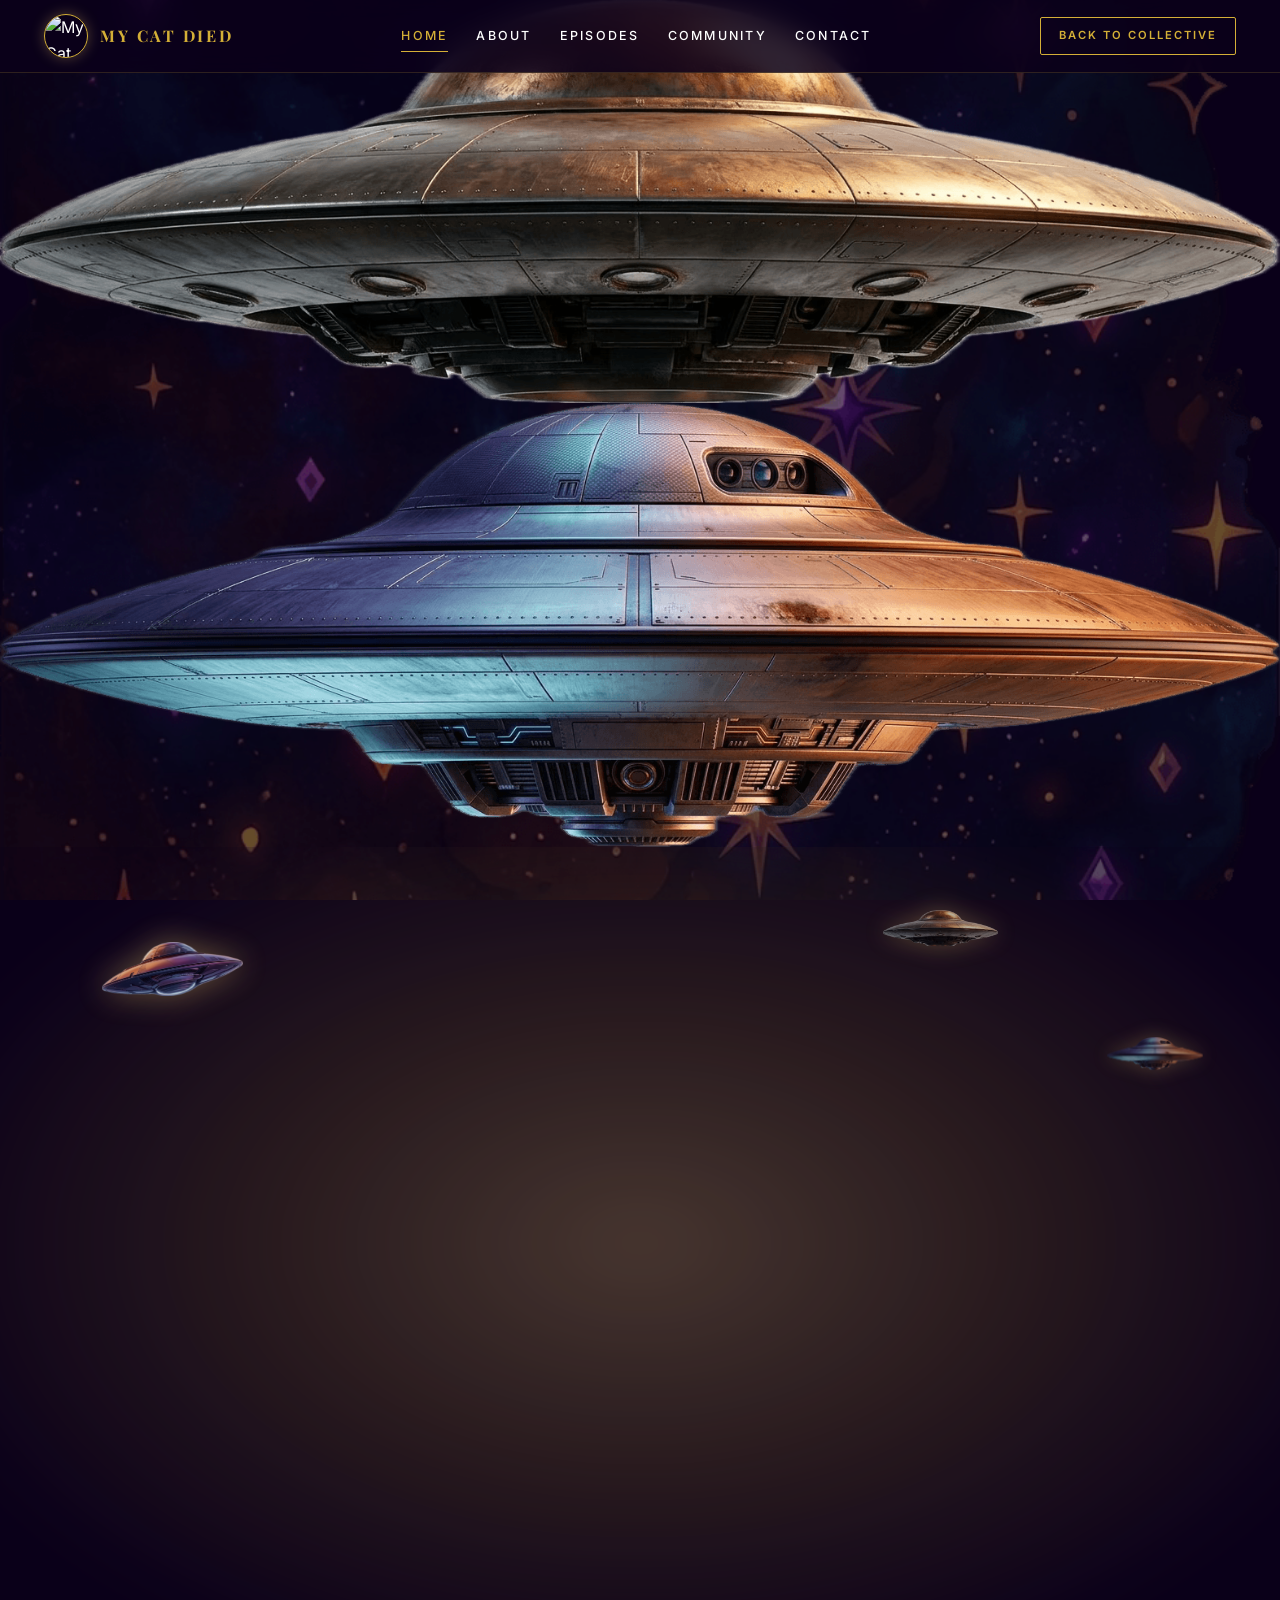
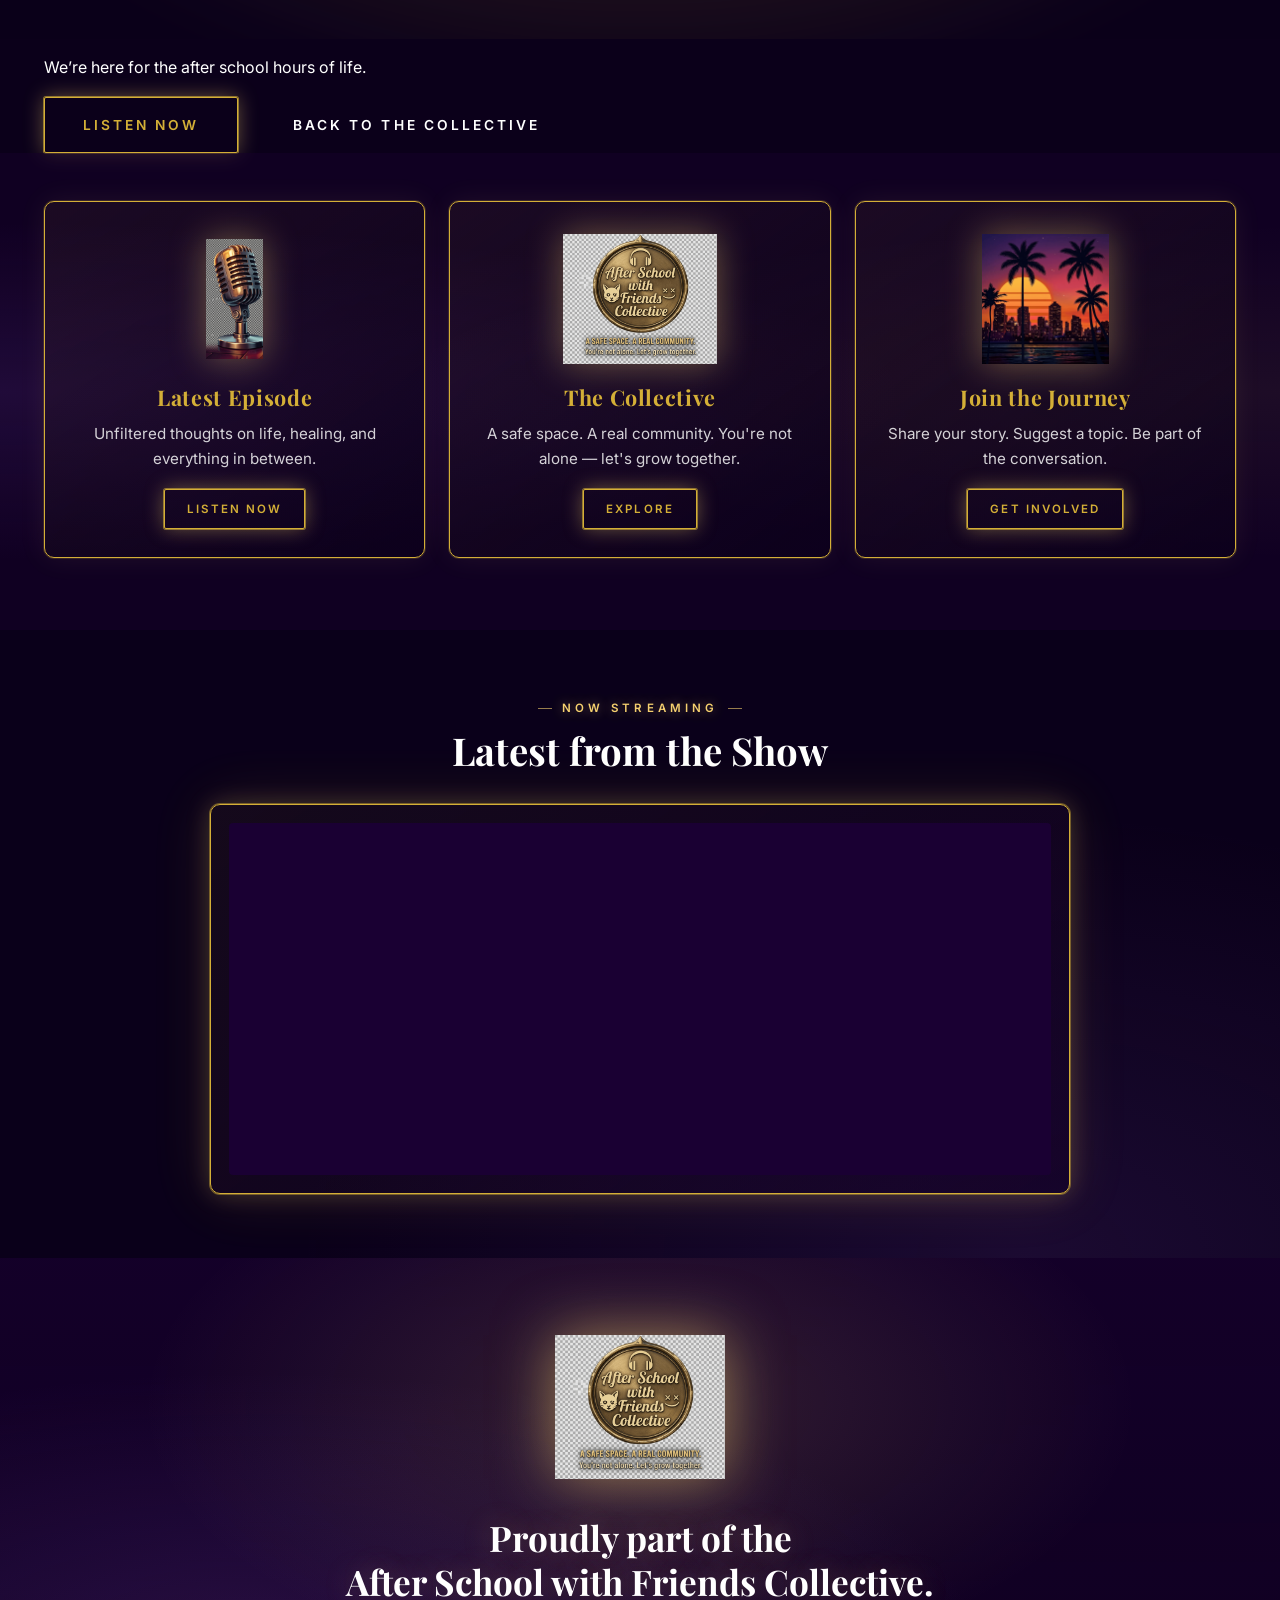
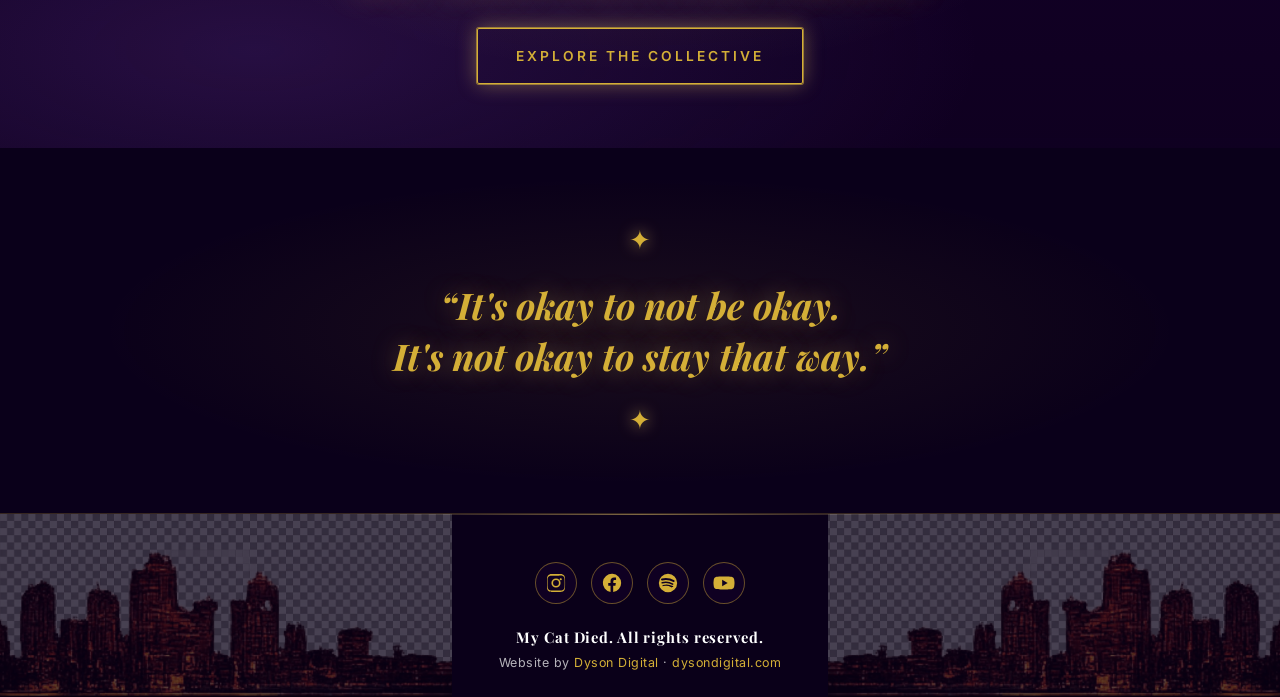
==== index.html @ 2bc675f7 "Rename index.html.txt to index.html" ====
<!DOCTYPE html>
<html lang="en">
<head>
  <meta charset="UTF-8" />
  <meta name="viewport" content="width=device-width, initial-scale=1.0" />
  <meta name="theme-color" content="#0b001a" />

  <title>My Cat Died — A Podcast About Life, Laughter & Mental Health</title>
  <meta name="description" content="My Cat Died is a podcast about life, laughter & mental health. Hosted by Staffman. Proudly part of the After School with Friends Collective." />
  <meta name="author" content="The Staffman / After School with Friends Collective" />
  <meta name="robots" content="index, follow" />

  <meta property="og:type" content="website" />
  <meta property="og:title" content="My Cat Died — A Podcast About Life, Laughter & Mental Health" />
  <meta property="og:description" content="Raw conversations. Real stories. A little humor. A lot of healing." />
  <meta property="og:image" content="images/logo-main.png" />
  <meta property="og:url" content="https://mycatdied.com" />

  <meta name="twitter:card" content="summary_large_image" />
  <meta name="twitter:title" content="My Cat Died — Podcast" />
  <meta name="twitter:description" content="A podcast about life, laughter & mental health." />
  <meta name="twitter:image" content="images/logo-main.png" />

  <link rel="icon" type="image/png" href="images/logo-main.png" />
  <link rel="apple-touch-icon" href="images/logo-main.png" />
  <link rel="shortcut icon" href="images/logo-main.png" />

  <link rel="preconnect" href="https://fonts.googleapis.com" />
  <link rel="preconnect" href="https://fonts.gstatic.com" crossorigin />
  <link href="https://fonts.googleapis.com/css2?family=Playfair+Display:ital,wght@0,400;0,700;0,900;1,400&family=Inter:wght@300;400;500;600;700&display=swap" rel="stylesheet" />

  <link rel="stylesheet" href="style.css?v=13" />

  <script type="application/ld+json">
  {
    "@context": "https://schema.org",
    "@type": "PodcastSeries",
    "name": "My Cat Died",
    "description": "A podcast about life, laughter & mental health. Hosted by Staffman.",
    "url": "https://mycatdied.com",
    "image": "images/logo-main.png",
    "author": { "@type": "Person", "name": "The Staffman" },
    "publisher": {
      "@type": "Organization",
      "name": "After School with Friends Collective",
      "url": "https://afterschoolspecialpodcast.com/collective.html",
      "logo": { "@type": "ImageObject", "url": "images/collective-stamp.png" }
    },
    "inLanguage": "en-US",
    "genre": ["Mental Health", "Comedy", "Talk"]
  }
  </script>

  <!-- Google tag (gtag.js) -->
  <script async src="https://www.googletagmanager.com/gtag/js?id=G-XLEHWOXNBV"></script>
  <script>
    window.dataLayer = window.dataLayer || [];
    function gtag(){dataLayer.push(arguments);}
    gtag('js', new Date());
    gtag('config', 'G-XLEHWOXNBV');
  </script>

  <!-- Microsoft Clarity -->
  <script type="text/javascript">
    (function(c,l,a,r,i,t,y){
      c[a]=c[a]||function(){(c[a].q=c[a].q||[]).push(arguments)};
      t=l.createElement(r);t.async=1;t.src="https://www.clarity.ms/tag/"+i;
      y=l.getElementsByTagName(r)[0];y.parentNode.insertBefore(t,y);
    })(window, document, "clarity", "script", "w18806kn40");
  </script>
</head>
<body class="is-home">

  <!-- Star background system (layered: far + near for depth) -->
  <div class="page-bg page-bg-far" aria-hidden="true"></div>
  <div class="page-bg" aria-hidden="true"></div>
  <div class="page-overlay" aria-hidden="true"></div>

  <!-- Global ambient ships (drift across all pages, low opacity) -->
  <div class="ambient-ships" aria-hidden="true">
    <img class="ambient-ship ambient-ship-a" src="images/hero-spaceship2.png" alt="" loading="lazy" />
    <img class="ambient-ship ambient-ship-b" src="images/hero-spaceship3.png" alt="" loading="lazy" />
  </div>

  <!-- ============== HEADER ============== -->
  <header class="site-header" id="siteHeader">
    <div class="container header-inner">
      <a href="index.html" class="brand" aria-label="My Cat Died home">
        <img src="images/logo-main.png" alt="My Cat Died" width="48" height="48" loading="eager" />
        <span class="brand-text">MY CAT DIED</span>
      </a>

      <nav class="primary-nav" aria-label="Primary">
        <a href="index.html" class="active">Home</a>
        <a href="about.html">About</a>
        <a href="episodes.html">Episodes</a>
        <a href="community.html">Community</a>
        <a href="contact.html">Contact</a>
      </nav>

      <a href="https://afterschoolspecialpodcast.com/collective.html" class="btn-collective" target="_blank" rel="noopener">
        Back to Collective
      </a>

      <button class="nav-toggle" id="navToggle" aria-label="Open menu" aria-expanded="false" aria-controls="mobileMenu">
        <span></span><span></span><span></span>
      </button>
    </div>

    <div class="mobile-menu" id="mobileMenu" aria-hidden="true">
      <a href="index.html">Home</a>
      <a href="about.html">About</a>
      <a href="episodes.html">Episodes</a>
      <a href="community.html">Community</a>
      <a href="contact.html">Contact</a>
      <a href="https://afterschoolspecialpodcast.com/collective.html" class="mobile-collective" target="_blank" rel="noopener">Back to Collective</a>
    </div>
  </header>

  <main>

    <!-- ============== 1. HERO — cinematic scene composition ============== -->
    <section class="hero" id="hero">
      <div class="hero-overlay" aria-hidden="true"></div>
      <div class="hero-aura" aria-hidden="true"></div>

      <div class="hero-ships" aria-hidden="true">
        <img src="images/hero-ship.png" class="ship ship-1" alt="" loading="lazy" />
        <img src="images/hero-spaceship2.png" class="ship ship-2" alt="" loading="lazy" />
        <img src="images/hero-spaceship3.png" class="ship ship-3" alt="" loading="lazy" />
      </div>

      <div class="hero-video-stage">
        <div class="hero-video-glow"></div>
        <video
          class="hero-video hero-video-desktop"
          autoplay
          muted
          loop
          playsinline
          webkit-playsinline
          preload="auto"
          aria-label="My Cat Died — A podcast about life, laughter and mental health">
          <source src="videos/hero-foreground.MP4" type="video/mp4" />
          <source src="videos/hero-foreground.mp4" type="video/mp4" />
          <source src="videos/hero-foreground.MOV" type="video/mp4" />
        </video>
        <video
          class="hero-video hero-video-mobile"
          autoplay
          muted
          loop
          playsinline
          webkit-playsinline
          preload="auto"
          aria-hidden="true">
          <source src="videos/hero-foregroundmobile.mp4" type="video/mp4" />
          <source src="videos/hero-foregroundmobile.MP4" type="video/mp4" />
        </video>
      </div>
    </section>

    <!-- ============== HERO CLOSER — sits BELOW the video ============== -->
    <section class="hero-closer">
      <div class="container">
        <p class="hero-blurb">We&rsquo;re here for the after school hours of life.</p>
        <div class="hero-ctas">
          <a href="episodes.html" class="btn btn-gold btn-large">Listen Now</a>
          <a href="https://afterschoolspecialpodcast.com/collective.html" class="btn btn-outline btn-large" target="_blank" rel="noopener">Back to the Collective</a>
        </div>
      </div>
    </section>

    <!-- ============== 3. THREE-COLUMN GRID ============== -->
    <section class="trio">
      <div class="container">
        <ul class="trio-grid">
          <li class="trio-card reveal">
            <div class="trio-art">
              <img src="images/mic-icon.png" alt="" width="120" height="120" loading="lazy" />
            </div>
            <h3 class="trio-title">Latest Episode</h3>
            <p class="trio-text">Unfiltered thoughts on life, healing, and everything in between.</p>
            <a href="https://youtube.com/playlist?list=PLUnJ58rriL2nVkKyARi2ZxRElRtIhyahf&amp;si=g2WKGGjM8XmA2pbw" class="btn btn-gold btn-small" target="_blank" rel="noopener">Listen Now</a>
          </li>

          <li class="trio-card trio-card-center reveal">
            <div class="trio-art">
              <img src="images/collective-stamp.png" alt="After School with Friends Collective seal" width="160" height="160" loading="lazy" />
            </div>
            <h3 class="trio-title">The Collective</h3>
            <p class="trio-text">A safe space. A real community. You're not alone — let's grow together.</p>
            <a href="https://afterschoolspecialpodcast.com/collective.html" class="btn btn-gold btn-small" target="_blank" rel="noopener">Explore</a>
          </li>

          <li class="trio-card reveal">
            <div class="trio-art">
              <img src="images/hero-palms.png" alt="" width="220" height="180" loading="lazy" />
            </div>
            <h3 class="trio-title">Join the Journey</h3>
            <p class="trio-text">Share your story. Suggest a topic. Be part of the conversation.</p>
            <a href="contact.html" class="btn btn-gold btn-small">Get Involved</a>
          </li>
        </ul>
      </div>
    </section>

    <!-- ============== 4. FEATURED SPOTIFY EMBED ============== -->
    <section class="featured" id="featured">
      <div class="container">
        <div class="section-head reveal">
          <span class="section-kicker">Now Streaming</span>
          <h2 class="section-title">Latest from the Show</h2>
        </div>

        <div class="featured-frame reveal">
          <iframe
            class="spotify-embed"
            title="My Cat Died on Spotify"
            src="https://open.spotify.com/embed/show/7yxQ1P6vtBlSaiVeNswRfO?utm_source=generator&theme=0"
            width="100%"
            height="352"
            frameborder="0"
            loading="lazy"
            allow="autoplay; clipboard-write; encrypted-media; fullscreen; picture-in-picture"></iframe>
        </div>
      </div>
    </section>

    <!-- ============== 5. PROUDLY PART OF ============== -->
    <section class="proudly" id="proudly">
      <div class="container proudly-inner reveal">
        <img class="proudly-stamp" src="images/collective-stamp.png" alt="After School with Friends Collective seal" width="180" height="180" loading="lazy" />
        <h2 class="proudly-title">Proudly part of the<br/>After School with Friends Collective.</h2>
        <a href="https://afterschoolspecialpodcast.com/collective.html" class="btn btn-gold btn-large btn-glow" target="_blank" rel="noopener">Explore the Collective</a>
      </div>
    </section>

    <!-- ============== 6. QUOTE ============== -->
    <section class="quote-section">
      <div class="container reveal">
        <span class="quote-stars" aria-hidden="true">✦</span>
        <blockquote class="big-quote">
          &ldquo;It's okay to not be okay.<br/>
          It's not okay to stay that way.&rdquo;
        </blockquote>
        <span class="quote-stars" aria-hidden="true">✦</span>
      </div>
    </section>
  </main>

  <!-- ============== ENHANCED FOOTER ============== -->
  <footer class="site-footer">
    <div class="footer-cities" aria-hidden="true">
      <img class="footer-city footer-city-left" src="images/hero-city.png" alt="" loading="lazy" />
      <img class="footer-city footer-city-right" src="images/hero-city.png" alt="" loading="lazy" />
    </div>

    <div class="container footer-inner">
      <ul class="footer-socials" aria-label="Follow us">
        <li><a href="https://www.instagram.com/mycatdiedpod/" target="_blank" rel="noopener" aria-label="Instagram">
          <svg viewBox="0 0 24 24" width="22" height="22" aria-hidden="true"><path fill="currentColor" d="M12 2.2c3.2 0 3.6 0 4.8.1 1.2 0 1.8.2 2.3.4.6.2 1 .5 1.4.9.4.4.7.9.9 1.4.2.5.4 1.1.4 2.3.1 1.2.1 1.6.1 4.7s0 3.5-.1 4.7c0 1.2-.2 1.8-.4 2.3-.2.6-.5 1-.9 1.4-.4.4-.9.7-1.4.9-.5.2-1.1.4-2.3.4-1.2.1-1.6.1-4.8.1s-3.6 0-4.8-.1c-1.2 0-1.8-.2-2.3-.4-.6-.2-1-.5-1.4-.9-.4-.4-.7-.9-.9-1.4-.2-.5-.4-1.1-.4-2.3C2.2 15.5 2.2 15.1 2.2 12s0-3.5.1-4.7c0-1.2.2-1.8.4-2.3.2-.6.5-1 .9-1.4.4-.4.9-.7 1.4-.9.5-.2 1.1-.4 2.3-.4C8.5 2.2 8.9 2.2 12 2.2Zm0 1.8c-3.1 0-3.5 0-4.7.1-1.1 0-1.7.2-2.1.3-.5.2-.9.4-1.3.8-.4.4-.6.8-.8 1.3-.1.4-.3 1-.3 2.1C2.8 9.5 2.8 9.9 2.8 12s0 2.5.1 3.7c0 1.1.2 1.7.3 2.1.2.5.4.9.8 1.3.4.4.8.6 1.3.8.4.1 1 .3 2.1.3 1.2.1 1.6.1 4.7.1s3.5 0 4.7-.1c1.1 0 1.7-.2 2.1-.3.5-.2.9-.4 1.3-.8.4-.4.6-.8.8-1.3.1-.4.3-1 .3-2.1.1-1.2.1-1.6.1-3.7s0-2.5-.1-3.7c0-1.1-.2-1.7-.3-2.1-.2-.5-.4-.9-.8-1.3-.4-.4-.8-.6-1.3-.8-.4-.1-1-.3-2.1-.3C15.5 4 15.1 4 12 4Zm0 3a5 5 0 1 1 0 10 5 5 0 0 1 0-10Zm0 1.8a3.2 3.2 0 1 0 0 6.4 3.2 3.2 0 0 0 0-6.4Zm5.2-2.1a1.2 1.2 0 1 1 0 2.4 1.2 1.2 0 0 1 0-2.4Z"/></svg>
        </a></li>
        <li><a href="https://www.facebook.com/" target="_blank" rel="noopener" aria-label="Facebook">
          <svg viewBox="0 0 24 24" width="22" height="22" aria-hidden="true"><path fill="currentColor" d="M22 12a10 10 0 1 0-11.6 9.9v-7H7.9V12h2.5V9.8c0-2.5 1.5-3.9 3.8-3.9 1.1 0 2.2.2 2.2.2v2.5H15c-1.2 0-1.6.7-1.6 1.5V12h2.8l-.5 2.9h-2.4v7A10 10 0 0 0 22 12Z"/></svg>
        </a></li>
        <li><a href="https://open.spotify.com/show/7yxQ1P6vtBlSaiVeNswRfO" target="_blank" rel="noopener" aria-label="Spotify">
          <svg viewBox="0 0 24 24" width="22" height="22" aria-hidden="true"><path fill="currentColor" d="M12 2a10 10 0 1 0 10 10A10 10 0 0 0 12 2Zm4.6 14.4a.7.7 0 0 1-1 .2A12 12 0 0 0 7 15.4a.7.7 0 1 1-.4-1.3 13.4 13.4 0 0 1 10.6 1.3.7.7 0 0 1 .4.9Zm1.2-2.7a.9.9 0 0 1-1.2.3 14.6 14.6 0 0 0-10.5-1.5.9.9 0 1 1-.5-1.7A16.4 16.4 0 0 1 17.6 12.5a.9.9 0 0 1 .2 1.2Zm.1-2.8a17.5 17.5 0 0 0-12-1.7 1.1 1.1 0 1 1-.6-2.1 19.7 19.7 0 0 1 13.5 1.9 1.1 1.1 0 0 1-1 1.9Z"/></svg>
        </a></li>
        <li><a href="https://youtube.com/playlist?list=PLUnJ58rriL2nVkKyARi2ZxRElRtIhyahf&si=g2WKGGjM8XmA2pbw" target="_blank" rel="noopener" aria-label="YouTube">
          <svg viewBox="0 0 24 24" width="22" height="22" aria-hidden="true"><path fill="currentColor" d="M23 7.6a3 3 0 0 0-2.1-2.1C19.1 5 12 5 12 5s-7.1 0-8.9.5A3 3 0 0 0 1 7.6 31 31 0 0 0 .5 12 31 31 0 0 0 1 16.4a3 3 0 0 0 2.1 2.1C4.9 19 12 19 12 19s7.1 0 8.9-.5a3 3 0 0 0 2.1-2.1A31 31 0 0 0 23.5 12 31 31 0 0 0 23 7.6ZM10 15.5v-7l6 3.5Z"/></svg>
        </a></li>
      </ul>

      <p class="footer-copy">My Cat Died. All rights reserved.</p>
      <p class="footer-credit">Website by <a href="https://dysondigital.com/" target="_blank" rel="noopener">Dyson Digital</a> &middot; <a href="https://dysondigital.com/" target="_blank" rel="noopener">dysondigital.com</a></p>
    </div>
  </footer>

  <script src="script.js?v=5" defer></script>
</body>
</html>
---- style.css ----
/* =================================================================
   MY CAT DIED — After School with Friends Collective
   Refined external stylesheet
   Aesthetic: Sci-Fi Pop Art × Art Deco × Neon Glow × Poster Composition
   ================================================================= */

/* ---------- Tokens ---------- */
:root {
  --bg-base:        #0b001a;
  --bg-lifted:      #140028;
  --bg-secondary:   #1a0033;
  --bg-soft:        #f8f4ff;

  --gold:           #d4af37;
  --gold-warm:      #b8932e;
  --glow:           #f5d06f;
  --glow-soft:      rgba(245, 208, 111, 0.35);

  --text-light:     #ffffff;
  --text-dark:      #1a0033;
  --text-muted:     rgba(255, 255, 255, 0.82);
  --text-muted-2:   rgba(255, 255, 255, 0.7);

  --font-display:   'Playfair Display', Georgia, serif;
  --font-body:      'Inter', -apple-system, BlinkMacSystemFont, 'Segoe UI', sans-serif;

  --max-w:          1240px;
  --pad-section:    64px;
  --pad-section-m:  40px;
  --radius-sm:      4px;
  --radius-md:      10px;

  --glow-gold:      0 0 0 1px rgba(212, 175, 55, 0.45),
                    0 0 24px rgba(245, 208, 111, 0.22),
                    0 0 60px rgba(212, 175, 55, 0.14);
  --glow-button:    0 0 0 1px rgba(212, 175, 55, 0.6),
                    0 0 20px rgba(245, 208, 111, 0.4);
  --glow-button-hv: 0 0 0 1px rgba(245, 208, 111, 0.95),
                    0 0 32px rgba(245, 208, 111, 0.65),
                    0 0 60px rgba(245, 208, 111, 0.35);

  --ease:           cubic-bezier(0.4, 0, 0.2, 1);
  --header-h:       72px;
}

/* ---------- Reset ---------- */
*, *::before, *::after { box-sizing: border-box; }
html { scroll-behavior: smooth; -webkit-text-size-adjust: 100%; }
body {
  margin: 0;
  font-family: var(--font-body);
  font-weight: 400;
  line-height: 1.6;
  color: var(--text-light);
  background: var(--bg-base);
  overflow-x: hidden;
  min-height: 100vh;
  -webkit-font-smoothing: antialiased;
  -moz-osx-font-smoothing: grayscale;
  position: relative;
}
img, video, iframe { display: block; max-width: 100%; }
a { color: inherit; text-decoration: none; }
button { font-family: inherit; cursor: pointer; border: none; background: none; }
input, textarea { font-family: inherit; }

.container {
  max-width: var(--max-w);
  margin: 0 auto;
  padding-left: 24px;
  padding-right: 24px;
  width: 100%;
}

.reveal {
  opacity: 0;
  transform: translateY(16px);
  transition: opacity 0.7s var(--ease), transform 0.7s var(--ease);
}
.reveal.is-visible { opacity: 1; transform: translateY(0); }

/* =================================================================
   STAR BACKGROUND SYSTEM (visible — not faint)
   ================================================================= */
.page-bg {
  position: fixed;
  inset: 0;
  background: url("images/about-stars.png") center/cover no-repeat;
  background-attachment: fixed;
  opacity: 0.8;
  z-index: -2;
  pointer-events: none;
  animation: starDrift 90s linear infinite;
  will-change: transform;
}
.page-bg-community {
  background: url("images/community-background.PNG") center/cover no-repeat;
  background-attachment: fixed;
  opacity: 0.85;
  animation: none;
}
.page-overlay {
  position: fixed;
  inset: 0;
  background: rgba(11, 0, 26, 0.6);
  z-index: -1;
  pointer-events: none;
}
@keyframes starDrift {
  from { transform: translateY(0); }
  to   { transform: translateY(-60px); }
}

/* =================================================================
   HEADER
   ================================================================= */
.site-header {
  position: fixed;
  top: 0; left: 0; right: 0;
  z-index: 100;
  padding: 14px 0;
  background: rgba(11, 0, 26, 0.85);
  backdrop-filter: blur(14px);
  -webkit-backdrop-filter: blur(14px);
  border-bottom: 1px solid rgba(212, 175, 55, 0.18);
  transition: padding 0.3s var(--ease), background 0.3s var(--ease);
}
.site-header.scrolled {
  padding: 10px 0;
  background: rgba(11, 0, 26, 0.95);
  border-bottom-color: rgba(212, 175, 55, 0.3);
}
.header-inner {
  display: flex;
  align-items: center;
  justify-content: space-between;
  gap: 20px;
}
.brand {
  display: flex;
  align-items: center;
  gap: 12px;
  flex-shrink: 0;
}
.brand img {
  width: 44px; height: 44px;
  border-radius: 50%;
  border: 1.5px solid var(--gold);
  object-fit: cover;
  box-shadow: 0 0 14px rgba(245, 208, 111, 0.3);
}
.brand-text {
  font-family: var(--font-display);
  font-weight: 700;
  font-size: 1rem;
  letter-spacing: 0.16em;
  color: var(--gold);
}
.primary-nav { display: flex; gap: 28px; flex: 1; justify-content: center; }
.primary-nav a {
  font-size: 0.78rem;
  font-weight: 500;
  letter-spacing: 0.18em;
  text-transform: uppercase;
  color: var(--text-light);
  position: relative;
  padding: 4px 0;
  transition: color 0.25s var(--ease);
}
.primary-nav a::after {
  content: "";
  position: absolute;
  left: 0; bottom: -2px;
  width: 0; height: 1px;
  background: var(--gold);
  transition: width 0.3s var(--ease);
}
.primary-nav a:hover { color: var(--gold); }
.primary-nav a:hover::after,
.primary-nav a.active::after { width: 100%; }
.primary-nav a.active { color: var(--gold); }

.btn-collective {
  display: inline-block;
  padding: 9px 18px;
  font-size: 0.7rem;
  font-weight: 600;
  letter-spacing: 0.18em;
  text-transform: uppercase;
  color: var(--gold);
  border: 1px solid var(--gold);
  border-radius: 2px;
  white-space: nowrap;
  transition: background 0.25s var(--ease), color 0.25s var(--ease),
              box-shadow 0.25s var(--ease), transform 0.25s var(--ease);
  flex-shrink: 0;
}
.btn-collective:hover {
  background: var(--gold);
  color: var(--text-dark);
  box-shadow: 0 0 22px rgba(245, 208, 111, 0.5);
  transform: translateY(-1px);
}

.nav-toggle {
  display: none;
  width: 42px; height: 42px;
  padding: 9px;
  border: 1px solid rgba(212, 175, 55, 0.4);
  border-radius: var(--radius-sm);
  flex-direction: column;
  justify-content: space-between;
}
.nav-toggle span {
  display: block;
  height: 2px;
  background: var(--gold);
  transition: transform 0.3s var(--ease), opacity 0.3s var(--ease);
}
.nav-toggle.open span:nth-child(1) { transform: translateY(8px) rotate(45deg); }
.nav-toggle.open span:nth-child(2) { opacity: 0; }
.nav-toggle.open span:nth-child(3) { transform: translateY(-8px) rotate(-45deg); }

.mobile-menu {
  display: none;
  flex-direction: column;
  background: var(--bg-secondary);
  border-top: 1px solid rgba(212, 175, 55, 0.22);
  max-height: 0;
  overflow: hidden;
  transition: max-height 0.4s var(--ease);
}
.mobile-menu.open { max-height: 500px; }
.mobile-menu a {
  padding: 16px 24px;
  border-bottom: 1px solid rgba(212, 175, 55, 0.08);
  font-size: 0.86rem;
  letter-spacing: 0.18em;
  text-transform: uppercase;
  color: var(--text-light);
  transition: color 0.2s var(--ease), background 0.2s var(--ease);
}
.mobile-menu a:last-child { border-bottom: none; }
.mobile-menu a:hover { color: var(--gold); background: rgba(212, 175, 55, 0.05); }
.mobile-collective { color: var(--gold) !important; }

/* =================================================================
   BUTTONS
   ================================================================= */
.btn {
  display: inline-block;
  padding: 13px 28px;
  font-size: 0.8rem;
  font-weight: 600;
  letter-spacing: 0.22em;
  text-transform: uppercase;
  border-radius: 2px;
  border: 1.5px solid transparent;
  white-space: nowrap;
  transition: transform 0.25s var(--ease), box-shadow 0.3s var(--ease),
              background 0.25s var(--ease), color 0.25s var(--ease),
              border-color 0.25s var(--ease);
}
.btn-large { padding: 16px 38px; font-size: 0.86rem; }
.btn-small { padding: 10px 22px; font-size: 0.72rem; letter-spacing: 0.18em; }
.btn-gold {
  background: transparent;
  color: var(--gold);
  border-color: var(--gold);
  box-shadow: var(--glow-button);
}
.btn-gold:hover {
  background: var(--gold);
  color: var(--text-dark);
  border-color: var(--glow);
  transform: translateY(-2px) scale(1.02);
  box-shadow: var(--glow-button-hv);
}
.btn-glow { box-shadow: var(--glow-button); }

/* =================================================================
   HERO — bright video, light overlay, text-shadow for legibility
   ================================================================= */
.hero {
  position: relative;
  padding-top: calc(var(--header-h) + 24px);
  padding-bottom: 48px;
  overflow: hidden;
  min-height: clamp(620px, 88vh, 900px);
  display: flex;
  align-items: center;
}

/* Light overlay only (per spec) */
.hero-overlay {
  position: absolute;
  inset: 0;
  background: rgba(11, 0, 26, 0.2);
  z-index: 1;
  pointer-events: none;
}

/* Floating ships */
.hero-ships {
  position: absolute;
  inset: 0;
  z-index: 2;
  pointer-events: none;
  overflow: hidden;
}
.ship {
  position: absolute;
  display: block;
  pointer-events: none;
  will-change: transform;
}
.ship-1 {
  top: 12%;
  left: 8%;
  width: 11%;
  max-width: 160px;
  min-width: 70px;
  opacity: 0.85;
  filter: drop-shadow(0 0 16px rgba(245, 208, 111, 0.45));
  animation: ship-drift-1 14s ease-in-out infinite;
}
@keyframes ship-drift-1 {
  0%, 100% { transform: translate(0, 0); }
  25%      { transform: translate(10px, -8px); }
  50%      { transform: translate(0, -14px); }
  75%      { transform: translate(-8px, -6px); }
}
.ship-2 {
  top: 8%;
  right: 22%;
  width: 9%;
  max-width: 130px;
  min-width: 60px;
  opacity: 0.7;
  filter: drop-shadow(0 0 12px rgba(245, 208, 111, 0.4));
  animation: ship-drift-2 18s ease-in-out infinite;
}
@keyframes ship-drift-2 {
  0%, 100% { transform: translate(0, 0) rotate(-2deg); }
  33%      { transform: translate(-12px, 6px) rotate(-1deg); }
  66%      { transform: translate(8px, -8px) rotate(-3deg); }
}
.ship-3 {
  top: 24%;
  right: 6%;
  width: 7.5%;
  max-width: 110px;
  min-width: 50px;
  opacity: 0.6;
  filter: drop-shadow(0 0 10px rgba(245, 208, 111, 0.4));
  animation: ship-drift-3 22s ease-in-out infinite;
}
@keyframes ship-drift-3 {
  0%, 100% { transform: translate(0, 0); }
  50%      { transform: translate(-16px, -10px); }
}

/* Hero grid — text left, video right */
.hero-grid {
  position: relative;
  z-index: 3;
  display: grid;
  grid-template-columns: 1fr 1.05fr;
  gap: 40px;
  align-items: center;
}

.hero-text {
  animation: fadeUp 1.1s var(--ease) both;
}
@keyframes fadeUp {
  from { opacity: 0; transform: translateY(20px); }
  to   { opacity: 1; transform: translateY(0); }
}
/* Spec: text-shadow for legibility instead of darkening the video */
.hero-text {
  text-shadow: 0 4px 20px rgba(0, 0, 0, 0.8);
}

.hero-logo {
  width: 220px;
  height: auto;
  margin-bottom: 18px;
  filter: drop-shadow(0 0 20px rgba(245, 208, 111, 0.45));
}
.hero-title {
  font-family: var(--font-display);
  font-weight: 900;
  font-size: clamp(2.6rem, 6.5vw, 5rem);
  letter-spacing: 0.02em;
  line-height: 0.95;
  margin: 0 0 12px;
  color: var(--gold);
  text-shadow: 0 0 40px rgba(245, 208, 111, 0.5),
               0 4px 18px rgba(0, 0, 0, 0.7);
}
.hero-tagline {
  font-family: var(--font-display);
  font-style: italic;
  font-weight: 400;
  font-size: clamp(1.1rem, 2.4vw, 1.5rem);
  color: var(--glow);
  margin: 0 0 28px;
  text-shadow: 0 4px 16px rgba(0, 0, 0, 0.7);
}
.hero-ctas {
  display: flex;
  align-items: center;
  flex-wrap: wrap;
  gap: 16px;
}
.platform-icons {
  display: flex;
  gap: 10px;
  list-style: none;
  margin: 0;
  padding: 0;
}
.platform-icons a {
  display: inline-flex;
  align-items: center;
  justify-content: center;
  width: 42px;
  height: 42px;
  border-radius: 50%;
  background: rgba(11, 0, 26, 0.55);
  border: 1px solid rgba(212, 175, 55, 0.55);
  color: var(--gold);
  transition: transform 0.25s var(--ease), color 0.25s var(--ease),
              border-color 0.25s var(--ease), box-shadow 0.25s var(--ease);
}
.platform-icons a:hover {
  color: var(--glow);
  border-color: var(--glow);
  transform: translateY(-2px);
  box-shadow: 0 0 18px rgba(245, 208, 111, 0.55);
}

/* =================================================================
   HERO VIDEO — bright, contained, responsive (per spec)
   ================================================================= */
.hero-video-wrapper {
  width: 100%;
  max-width: 1100px;
  margin: 0 auto;
  display: flex;
  justify-content: center;
  align-items: center;
  position: relative;
}
.hero-video-glow {
  position: absolute;
  inset: -10%;
  background: radial-gradient(ellipse at center,
    rgba(245, 208, 111, 0.32) 0%,
    rgba(212, 175, 55, 0.18) 35%,
    transparent 70%);
  filter: blur(20px);
  animation: glow-pulse 5s ease-in-out infinite;
  pointer-events: none;
  z-index: -1;
}
@keyframes glow-pulse {
  0%, 100% { opacity: 0.7; }
  50%      { opacity: 1; }
}
.hero-video {
  width: 100%;
  max-width: 900px;
  display: block;
  margin: 0 auto;
  /* Per spec: brighten, don't darken */
  filter: brightness(1.2) contrast(1.1) saturate(1.1);
  border-radius: var(--radius-md);
}

/* =================================================================
   2. PODCAST STRIP
   ================================================================= */
.description {
  padding: 56px 0 40px;
  background:
    radial-gradient(ellipse at 50% 0%, rgba(212, 175, 55, 0.1), transparent 50%),
    rgba(20, 0, 40, 0.6);
  text-align: center;
  position: relative;
  z-index: 1;
}
.description-title {
  font-family: var(--font-display);
  font-weight: 700;
  font-size: clamp(1.4rem, 3.4vw, 2.1rem);
  margin: 0 0 12px;
  color: var(--gold);
  letter-spacing: 0.04em;
  text-transform: uppercase;
}
.description-sub {
  margin: 0 auto;
  font-size: 1.05rem;
  color: var(--text-muted);
  max-width: 720px;
  line-height: 1.65;
  font-style: italic;
}

/* =================================================================
   3. THREE-COLUMN GRID
   ================================================================= */
.trio {
  padding: 48px 0 72px;
  position: relative;
  z-index: 1;
  background:
    radial-gradient(ellipse at 0% 50%, rgba(107, 58, 160, 0.18), transparent 50%),
    radial-gradient(ellipse at 100% 50%, rgba(245, 208, 111, 0.06), transparent 50%),
    rgba(20, 0, 40, 0.6);
}
.trio-grid {
  list-style: none;
  margin: 0;
  padding: 0;
  display: grid;
  grid-template-columns: repeat(3, 1fr);
  gap: 24px;
}
.trio-card {
  display: flex;
  flex-direction: column;
  align-items: center;
  text-align: center;
  padding: 32px 24px 28px;
  background: linear-gradient(145deg, rgba(212, 175, 55, 0.06), rgba(11, 0, 26, 0.7));
  border: 1px solid var(--gold);
  border-radius: var(--radius-md);
  box-shadow: 0 0 0 1px rgba(212, 175, 55, 0.18),
              0 0 28px rgba(245, 208, 111, 0.08);
  transition: transform 0.3s var(--ease),
              border-color 0.3s var(--ease),
              box-shadow 0.3s var(--ease);
}
.trio-card:hover {
  transform: translateY(-4px);
  border-color: var(--glow);
  box-shadow: 0 0 0 1px rgba(245, 208, 111, 0.5),
              0 0 36px rgba(245, 208, 111, 0.3),
              0 0 80px rgba(212, 175, 55, 0.18);
}
.trio-art {
  height: 130px;
  display: flex;
  align-items: center;
  justify-content: center;
  margin-bottom: 16px;
}
.trio-art img {
  max-height: 130px;
  width: auto;
  object-fit: contain;
  filter: drop-shadow(0 0 18px rgba(245, 208, 111, 0.4));
}
.trio-card-center .trio-art img {
  animation: stamp-float 5s ease-in-out infinite;
}
.trio-title {
  font-family: var(--font-display);
  font-weight: 700;
  font-size: 1.35rem;
  margin: 0 0 8px;
  color: var(--gold);
  letter-spacing: 0.03em;
}
.trio-text {
  margin: 0 0 18px;
  font-size: 0.95rem;
  color: var(--text-muted);
  line-height: 1.6;
  flex: 1;
}

/* =================================================================
   FEATURED EPISODE
   ================================================================= */
.featured {
  padding: var(--pad-section) 0;
  background:
    radial-gradient(ellipse at 80% 100%, rgba(107, 58, 160, 0.18), transparent 50%),
    rgba(11, 0, 26, 0.5);
  position: relative;
  z-index: 1;
}
.section-head { text-align: center; margin-bottom: 32px; }
.section-kicker {
  display: inline-block;
  font-size: 0.72rem;
  font-weight: 600;
  letter-spacing: 0.35em;
  text-transform: uppercase;
  color: var(--glow);
  margin-bottom: 10px;
  position: relative;
  padding: 0 24px;
  text-shadow: 0 0 12px rgba(245, 208, 111, 0.45);
}
.section-kicker::before,
.section-kicker::after {
  content: "";
  position: absolute;
  top: 50%;
  width: 14px; height: 1px;
  background: var(--glow);
  opacity: 0.6;
}
.section-kicker::before { left: 0; }
.section-kicker::after  { right: 0; }
.section-title {
  font-family: var(--font-display);
  font-weight: 700;
  font-size: clamp(1.7rem, 3.8vw, 2.4rem);
  line-height: 1.15;
  margin: 0 0 12px;
  color: var(--text-light);
}
.section-sub {
  font-size: 1rem;
  color: var(--text-muted);
  max-width: 620px;
  margin: 0 auto;
  line-height: 1.65;
}

.featured-frame {
  max-width: 860px;
  margin: 0 auto;
  padding: 18px;
  background: linear-gradient(145deg, rgba(212, 175, 55, 0.05), rgba(20, 0, 40, 0.6));
  border: 1px solid var(--gold);
  border-radius: var(--radius-md);
  box-shadow: var(--glow-gold);
  transition: box-shadow 0.3s var(--ease), transform 0.3s var(--ease);
}
.featured-frame:hover {
  transform: translateY(-2px);
  box-shadow: 0 0 0 1px rgba(245, 208, 111, 0.6),
              0 0 32px rgba(245, 208, 111, 0.32),
              0 0 80px rgba(212, 175, 55, 0.18);
}
.featured-frame-spacer { margin-top: 48px; }
.spotify-embed {
  width: 100%;
  border: 0;
  border-radius: var(--radius-sm);
  background: var(--bg-secondary);
  display: block;
}

/* =================================================================
   PROUDLY PART OF
   ================================================================= */
.proudly {
  padding: var(--pad-section) 0;
  background:
    radial-gradient(ellipse at 50% 30%, rgba(245, 208, 111, 0.14), transparent 55%),
    radial-gradient(ellipse at 20% 80%, rgba(107, 58, 160, 0.25), transparent 50%),
    linear-gradient(180deg, rgba(26, 0, 51, 0.6), rgba(20, 0, 40, 0.5));
  position: relative;
  overflow: hidden;
  text-align: center;
  z-index: 1;
}
.proudly-compact { padding: 56px 0; }
.proudly-inner {
  position: relative;
  z-index: 1;
  max-width: 720px;
}
.proudly-stamp {
  width: 170px; height: 170px;
  margin: 0 auto 24px;
  object-fit: contain;
  filter: drop-shadow(0 0 30px rgba(245, 208, 111, 0.55));
  animation: stamp-float 5s ease-in-out infinite;
}
.proudly-compact .proudly-stamp { width: 140px; height: 140px; margin-bottom: 20px; }
@keyframes stamp-float {
  0%, 100% { transform: translateY(0); }
  50%      { transform: translateY(-6px); }
}
.proudly-title {
  font-family: var(--font-display);
  font-weight: 700;
  font-size: clamp(1.5rem, 3.6vw, 2.2rem);
  margin: 0 0 24px;
  color: var(--text-light);
  text-shadow: 0 0 30px rgba(245, 208, 111, 0.3);
  line-height: 1.25;
}

/* =================================================================
   QUOTE
   ================================================================= */
.quote-section {
  padding: 72px 0;
  background:
    radial-gradient(ellipse at 50% 50%, rgba(212, 175, 55, 0.08), transparent 60%),
    rgba(11, 0, 26, 0.5);
  text-align: center;
  position: relative;
  z-index: 1;
}
.quote-section .container {
  display: flex;
  flex-direction: column;
  align-items: center;
  gap: 18px;
}
.big-quote {
  font-family: var(--font-display);
  font-style: italic;
  font-weight: 700;
  font-size: clamp(1.4rem, 3.4vw, 2.3rem);
  line-height: 1.4;
  margin: 0;
  color: var(--gold);
  max-width: 880px;
  text-shadow: 0 0 24px rgba(245, 208, 111, 0.35);
}
.quote-stars {
  font-size: 1.6rem;
  color: var(--gold);
  text-shadow: 0 0 16px rgba(245, 208, 111, 0.7);
}

/* =================================================================
   ENHANCED FOOTER — cities flanking, socials, stars background
   ================================================================= */
.site-footer {
  position: relative;
  padding: 48px 0 24px;
  background: rgba(11, 0, 26, 0.7);
  border-top: 1px solid rgba(212, 175, 55, 0.22);
  text-align: center;
  overflow: hidden;
  z-index: 1;
}
.site-footer::before {
  content: "";
  position: absolute;
  top: 0; left: 50%;
  transform: translateX(-50%);
  width: 60%;
  max-width: 600px;
  height: 1px;
  background: linear-gradient(90deg, transparent, var(--glow), transparent);
  opacity: 0.5;
}

.footer-cities {
  position: absolute;
  inset: 0;
  pointer-events: none;
  overflow: hidden;
  opacity: 0.35;
}
.footer-city {
  position: absolute;
  bottom: 0;
  width: 50%;
  max-width: 580px;
  height: auto;
}
.footer-city-left  { left: -10%; }
.footer-city-right {
  right: -10%;
  transform: scaleX(-1);
}

.footer-inner {
  position: relative;
  z-index: 2;
}

.footer-socials {
  list-style: none;
  margin: 0 auto 22px;
  padding: 0;
  display: flex;
  justify-content: center;
  gap: 14px;
}
.footer-socials a {
  display: inline-flex;
  align-items: center;
  justify-content: center;
  width: 42px;
  height: 42px;
  border-radius: 50%;
  background: rgba(20, 0, 40, 0.6);
  border: 1px solid rgba(212, 175, 55, 0.45);
  color: var(--gold);
  transition: transform 0.25s var(--ease), color 0.25s var(--ease),
              border-color 0.25s var(--ease), box-shadow 0.25s var(--ease);
}
.footer-socials a:hover {
  color: var(--glow);
  border-color: var(--glow);
  transform: translateY(-3px);
  box-shadow: 0 0 20px rgba(245, 208, 111, 0.5);
}

.footer-copy {
  margin: 0 0 4px;
  font-size: 0.92rem;
  letter-spacing: 0.04em;
  color: var(--text-light);
  font-family: var(--font-display);
  font-weight: 700;
  letter-spacing: 0.06em;
}
.footer-credit {
  margin: 0;
  font-size: 0.78rem;
  letter-spacing: 0.04em;
  color: var(--text-muted-2);
}
.footer-credit a {
  color: var(--gold);
  transition: color 0.25s var(--ease), text-shadow 0.25s var(--ease);
}
.footer-credit a:hover {
  color: var(--glow);
  text-shadow: 0 0 12px rgba(245, 208, 111, 0.6);
}

/* =================================================================
   PAGE HERO (about / episodes / community / contact)
   ================================================================= */
.page-hero {
  padding-top: calc(var(--header-h) + 56px);
  padding-bottom: 36px;
  text-align: center;
  background: rgba(11, 0, 26, 0.5);
  border-bottom: 1px solid rgba(212, 175, 55, 0.12);
  position: relative;
  z-index: 1;
}
.page-title {
  font-family: var(--font-display);
  font-weight: 900;
  font-size: clamp(2.2rem, 5.2vw, 3.4rem);
  line-height: 1.05;
  margin: 8px 0 12px;
  color: var(--gold);
  text-shadow: 0 0 30px rgba(245, 208, 111, 0.35);
}
.page-sub {
  font-size: 1.05rem;
  color: var(--text-muted);
  max-width: 640px;
  margin: 0 auto;
  line-height: 1.65;
}
.page-hero-mic-inner {
  display: flex;
  align-items: center;
  justify-content: center;
  gap: 28px;
  text-align: left;
  flex-wrap: wrap;
}
.page-hero-mic-inner > div { text-align: left; }
.page-hero-icon {
  filter: drop-shadow(0 0 24px rgba(245, 208, 111, 0.55));
  animation: stamp-float 5s ease-in-out infinite;
}

/* =================================================================
   ABOUT PAGE
   ================================================================= */
.about-section {
  padding: var(--pad-section) 0;
  background: rgba(20, 0, 40, 0.55);
  position: relative;
  z-index: 1;
}
.about-grid {
  display: grid;
  grid-template-columns: 1fr 1fr;
  gap: 40px;
  align-items: center;
}
.about-image-frame {
  position: relative;
  border: 1px solid var(--gold);
  border-radius: var(--radius-md);
  padding: 12px;
  background: linear-gradient(145deg, rgba(212, 175, 55, 0.06), rgba(20, 0, 40, 0.6));
  box-shadow: var(--glow-gold);
}
.about-image-frame img {
  width: 100%;
  height: auto;
  border-radius: var(--radius-sm);
  display: block;
}
.about-text p {
  font-size: 1.05rem;
  color: var(--text-muted);
  line-height: 1.7;
  margin: 0 0 14px;
}
.about-quote {
  margin: 22px 0;
  padding: 18px 22px;
  border-left: 2px solid var(--gold);
  background: rgba(212, 175, 55, 0.05);
  border-radius: 0 var(--radius-sm) var(--radius-sm) 0;
  font-family: var(--font-display);
  font-style: italic;
  font-size: 1.1rem;
  color: var(--text-light);
  line-height: 1.55;
}
.about-quote .quote-mark {
  font-family: var(--font-display);
  font-size: 3rem;
  line-height: 0;
  color: var(--gold);
  opacity: 0.55;
  vertical-align: -0.4em;
  margin-right: 4px;
}
.about-quote-cite {
  margin-top: 10px;
  font-size: 0.85rem;
  font-style: normal;
  letter-spacing: 0.15em;
  color: var(--gold);
  text-transform: uppercase;
}

/* =================================================================
   EPISODES PAGE
   ================================================================= */
.episodes {
  padding: var(--pad-section) 0;
  background: rgba(20, 0, 40, 0.55);
  position: relative;
  z-index: 1;
}
.episode-list {
  list-style: none;
  margin: 0 auto;
  padding: 0;
  max-width: 860px;
  display: flex;
  flex-direction: column;
  gap: 14px;
}
.episode-card {
  display: flex;
  align-items: center;
  gap: 18px;
  padding: 16px 20px;
  background: linear-gradient(145deg, rgba(212, 175, 55, 0.05), rgba(11, 0, 26, 0.7));
  border: 1px solid rgba(212, 175, 55, 0.32);
  border-radius: var(--radius-md);
  transition: transform 0.25s var(--ease),
              border-color 0.25s var(--ease),
              box-shadow 0.25s var(--ease);
}
.episode-card:hover {
  transform: translateY(-2px);
  border-color: var(--gold);
  box-shadow: 0 0 24px rgba(245, 208, 111, 0.25);
}
.episode-icon {
  flex-shrink: 0;
  filter: drop-shadow(0 0 14px rgba(245, 208, 111, 0.4));
}
.episode-meta { flex: 1; min-width: 0; }
.episode-title {
  font-family: var(--font-display);
  font-weight: 700;
  font-size: 1.18rem;
  margin: 0 0 4px;
  color: var(--gold);
  line-height: 1.25;
}
.episode-desc {
  margin: 0 0 6px;
  font-size: 0.92rem;
  color: var(--text-muted);
  line-height: 1.5;
}
.episode-stamp {
  margin: 0;
  font-size: 0.72rem;
  letter-spacing: 0.18em;
  text-transform: uppercase;
  color: var(--glow);
}
.episode-play {
  flex-shrink: 0;
  display: inline-flex;
  align-items: center;
  justify-content: center;
  width: 46px; height: 46px;
  border-radius: 50%;
  border: 1.5px solid var(--gold);
  color: var(--gold);
  background: rgba(11, 0, 26, 0.5);
  transition: background 0.25s var(--ease), color 0.25s var(--ease),
              transform 0.25s var(--ease), box-shadow 0.25s var(--ease);
}
.episode-play:hover {
  background: var(--gold);
  color: var(--text-dark);
  transform: scale(1.08);
  box-shadow: 0 0 22px rgba(245, 208, 111, 0.6);
}
.episodes-more {
  text-align: center;
  margin: 36px 0 0;
}

/* =================================================================
   COMMUNITY PAGE
   ================================================================= */
.community-grid-section {
  padding: var(--pad-section) 0;
  background: rgba(20, 0, 40, 0.55);
  position: relative;
  z-index: 1;
}
.community-grid {
  list-style: none;
  margin: 0 auto 56px;
  padding: 0;
  display: grid;
  grid-template-columns: repeat(2, 1fr);
  gap: 20px;
  max-width: 920px;
}
.community-card {
  padding: 26px 24px;
  background: linear-gradient(145deg, rgba(212, 175, 55, 0.04), rgba(11, 0, 26, 0.72));
  border: 1px solid rgba(212, 175, 55, 0.28);
  border-radius: var(--radius-md);
  transition: transform 0.25s var(--ease),
              border-color 0.25s var(--ease),
              box-shadow 0.25s var(--ease);
}
.community-card:hover {
  transform: translateY(-3px);
  border-color: var(--gold);
  box-shadow: 0 0 26px rgba(245, 208, 111, 0.22);
}
.community-icon {
  display: inline-flex;
  align-items: center;
  justify-content: center;
  width: 50px; height: 50px;
  border-radius: 50%;
  background: rgba(212, 175, 55, 0.12);
  border: 1px solid var(--gold);
  color: var(--gold);
  margin-bottom: 14px;
  box-shadow: 0 0 18px rgba(245, 208, 111, 0.25);
}
.community-card h3 {
  font-family: var(--font-display);
  font-weight: 700;
  font-size: 1.2rem;
  margin: 0 0 6px;
  color: var(--gold);
}
.community-card p {
  margin: 0;
  font-size: 0.94rem;
  color: var(--text-muted);
  line-height: 1.6;
}
.community-collective {
  text-align: center;
  max-width: 720px;
  margin: 0 auto;
  padding: 40px 24px;
  background:
    radial-gradient(ellipse at 50% 30%, rgba(245, 208, 111, 0.12), transparent 60%),
    rgba(20, 0, 40, 0.7);
  border: 1px solid rgba(212, 175, 55, 0.35);
  border-radius: var(--radius-md);
  box-shadow: var(--glow-gold);
}
.community-stamp {
  margin: 0 auto 18px;
  filter: drop-shadow(0 0 30px rgba(245, 208, 111, 0.55));
  animation: stamp-float 5s ease-in-out infinite;
}
.community-collective h2 { line-height: 1.25; }
.community-collective p {
  color: var(--text-muted);
  font-size: 1rem;
  line-height: 1.65;
  margin: 0 auto 24px;
  max-width: 540px;
}

/* =================================================================
   CONTACT PAGE
   ================================================================= */
.contact-section {
  padding: var(--pad-section) 0;
  background: rgba(20, 0, 40, 0.55);
  position: relative;
  z-index: 1;
}
.contact-grid {
  display: grid;
  grid-template-columns: 1fr 1fr;
  gap: 32px;
  align-items: center;
}
.contact-image-frame {
  position: relative;
  border: 1px solid var(--gold);
  border-radius: var(--radius-md);
  padding: 12px;
  background: linear-gradient(145deg, rgba(212, 175, 55, 0.06), rgba(20, 0, 40, 0.6));
  box-shadow: var(--glow-gold);
}
.contact-image-frame img {
  width: 100%;
  height: auto;
  border-radius: var(--radius-sm);
}
.contact-form {
  display: flex;
  flex-direction: column;
  gap: 14px;
  padding: 28px;
  background: linear-gradient(145deg, rgba(212, 175, 55, 0.04), rgba(11, 0, 26, 0.7));
  border: 1px solid rgba(212, 175, 55, 0.32);
  border-radius: var(--radius-md);
  box-shadow: 0 0 30px rgba(245, 208, 111, 0.1);
}
.field { display: flex; flex-direction: column; gap: 6px; }
.field label {
  font-size: 0.7rem;
  font-weight: 600;
  letter-spacing: 0.25em;
  text-transform: uppercase;
  color: var(--gold);
}
.field input,
.field textarea {
  background: rgba(11, 0, 26, 0.35);
  border: 1px solid rgba(212, 175, 55, 0.3);
  border-radius: var(--radius-sm);
  padding: 13px 14px;
  color: var(--text-light);
  font-size: 0.95rem;
  resize: vertical;
  transition: border-color 0.25s var(--ease),
              background 0.25s var(--ease),
              box-shadow 0.25s var(--ease);
}
.field input::placeholder,
.field textarea::placeholder { color: rgba(255, 255, 255, 0.4); }
.field input:focus,
.field textarea:focus {
  outline: none;
  border-color: var(--glow);
  background: rgba(11, 0, 26, 0.6);
  box-shadow: 0 0 0 3px rgba(245, 208, 111, 0.18),
              0 0 20px rgba(245, 208, 111, 0.12);
}
.form-actions {
  flex-direction: row;
  align-items: center;
  gap: 16px;
  flex-wrap: wrap;
  margin-top: 4px;
}
.form-note {
  font-size: 0.85rem;
  color: var(--glow);
  font-style: italic;
}
.form-note.error { color: #ff8a8a; }

/* =================================================================
   RESPONSIVE — 5 tiers
   >1060 | 769–1060 | ≤1024 | ≤768 | ≤480
   ================================================================= */

/* HERO VIDEO device-specific max-heights (per spec) */
@media (min-width: 1060px) {
  .hero-video { max-height: 80vh; }
}
@media (max-width: 1024px) {
  .hero-video { max-height: 65vh; }
}
@media (max-width: 768px) {
  .hero-video { max-height: 55vh; }
}
@media (max-width: 480px) {
  .hero-video { max-height: 50vh; }
}

/* Small desktop / large tablet */
@media (max-width: 1060px) {
  .container { padding-left: 20px; padding-right: 20px; }
  .primary-nav { gap: 22px; }
  .primary-nav a { font-size: 0.74rem; letter-spacing: 0.16em; }
  .btn-collective { padding: 8px 14px; font-size: 0.66rem; }
  .brand-text { font-size: 0.92rem; }

  .hero-grid { gap: 32px; }
  .hero-logo { width: 200px; }

  .trio-grid { gap: 18px; }
  .trio-card { padding: 26px 18px 24px; }

  .about-grid, .contact-grid { gap: 32px; }
}

/* iPad / tablet ≤1024 */
@media (max-width: 1024px) {
  .hero {
    padding-top: calc(var(--header-h) + 32px);
    padding-bottom: 40px;
    min-height: clamp(640px, 95vh, 980px);
  }
  .hero-grid {
    grid-template-columns: 1fr;
    gap: 32px;
    text-align: center;
  }
  .hero-text { max-width: 600px; margin: 0 auto; }
  .hero-logo { margin-left: auto; margin-right: auto; }
  .hero-ctas { justify-content: center; }
  .hero-video-wrapper { order: 2; }

  .featured, .description, .proudly, .quote-section,
  .about-section, .episodes, .community-grid-section,
  .contact-section, .trio { padding: 56px 0; }
  .description { padding: 48px 0 36px; }
}

/* iPad mini / large phone ≤768 */
@media (max-width: 768px) {
  :root { --pad-section: var(--pad-section-m); --header-h: 64px; }
  .container { padding-left: 18px; padding-right: 18px; }

  /* Header → hamburger */
  .primary-nav { display: none; }
  .btn-collective { display: none; }
  .nav-toggle { display: flex; }
  .mobile-menu { display: flex; }
  .brand img { width: 38px; height: 38px; }
  .brand-text { font-size: 0.86rem; letter-spacing: 0.14em; }

  /* Hero */
  .hero {
    padding-top: calc(var(--header-h) + 24px);
    padding-bottom: 32px;
    min-height: auto;
  }
  .hero-logo { width: 160px; margin-bottom: 14px; }
  .hero-tagline { margin-bottom: 22px; }
  .ship-2 { display: none; }
  .ship-3 { display: none; }
  .ship-1 { width: 18%; min-width: 70px; top: 6%; left: 4%; }

  .btn { padding: 12px 24px; font-size: 0.76rem; }
  .btn-large { padding: 14px 30px; font-size: 0.8rem; }
  .btn-small { padding: 9px 18px; font-size: 0.7rem; }

  /* Trio → 2 then 1 col */
  .trio-grid { grid-template-columns: 1fr 1fr; gap: 14px; }
  .trio-card { padding: 22px 16px 20px; }
  .trio-art { height: 100px; }
  .trio-art img { max-height: 100px; }

  /* About / contact stack */
  .about-grid, .contact-grid {
    grid-template-columns: 1fr;
    gap: 28px;
  }
  .about-image-frame, .contact-image-frame {
    max-width: 460px;
    margin: 0 auto;
  }

  /* Episodes */
  .episode-card { padding: 14px 16px; gap: 14px; }
  .episode-icon { width: 48px; height: 48px; }
  .episode-title { font-size: 1.02rem; }

  /* Community */
  .community-grid { grid-template-columns: 1fr; gap: 14px; }
  .community-collective { padding: 32px 22px; }

  /* Featured */
  .featured-frame { padding: 12px; }
  .spotify-embed { height: 320px; }

  /* Proudly */
  .proudly-stamp { width: 130px; height: 130px; margin-bottom: 18px; }

  /* Form */
  .contact-form { padding: 22px 18px; }
  .form-actions { flex-direction: column; align-items: stretch; }
  .form-actions .btn { width: 100%; text-align: center; }

  /* Page hero mic */
  .page-hero-mic-inner {
    flex-direction: column;
    gap: 16px;
    text-align: center;
  }
  .page-hero-mic-inner > div { text-align: center; }
  .page-hero-icon { width: 88px; height: 88px; }

  /* Footer */
  .site-footer { padding: 36px 0 20px; }
  .footer-cities { opacity: 0.22; }
}

/* Small phone ≤480 */
@media (max-width: 480px) {
  .container { padding-left: 14px; padding-right: 14px; }
  .site-header { padding: 10px 0; }

  .hero-logo { width: 140px; }
  .hero-ctas { width: 100%; flex-direction: column; align-items: stretch; gap: 12px; }
  .hero-ctas .btn { width: 100%; text-align: center; }
  .platform-icons { justify-content: center; gap: 10px; }
  .platform-icons a { width: 38px; height: 38px; }

  .description-title { font-size: 1.25rem; }
  .description-sub { font-size: 0.95rem; }

  .trio-grid { grid-template-columns: 1fr; gap: 14px; }
  .trio-card { padding: 24px 18px 22px; }

  .featured-frame { padding: 8px; }
  .spotify-embed { height: 300px; }

  .proudly-stamp { width: 110px; height: 110px; }

  .big-quote { font-size: 1.15rem; line-height: 1.45; }

  .episode-card { flex-wrap: wrap; }
  .episode-meta { flex: 1 1 calc(100% - 78px); }
  .episode-play { margin-left: auto; }

  .community-card { padding: 22px 18px; }
  .community-collective { padding: 28px 16px; }
  .community-stamp { width: 120px; height: 120px; }

  .footer-socials a { width: 38px; height: 38px; }
  .footer-copy { font-size: 0.85rem; }
  .footer-credit { font-size: 0.72rem; }
}

/* Reduced motion */
@media (prefers-reduced-motion: reduce) {
  *, *::before, *::after {
    animation-duration: 0.01ms !important;
    animation-iteration-count: 1 !important;
    transition-duration: 0.01ms !important;
    scroll-behavior: auto !important;
  }
  .reveal { opacity: 1; transform: none; }
}
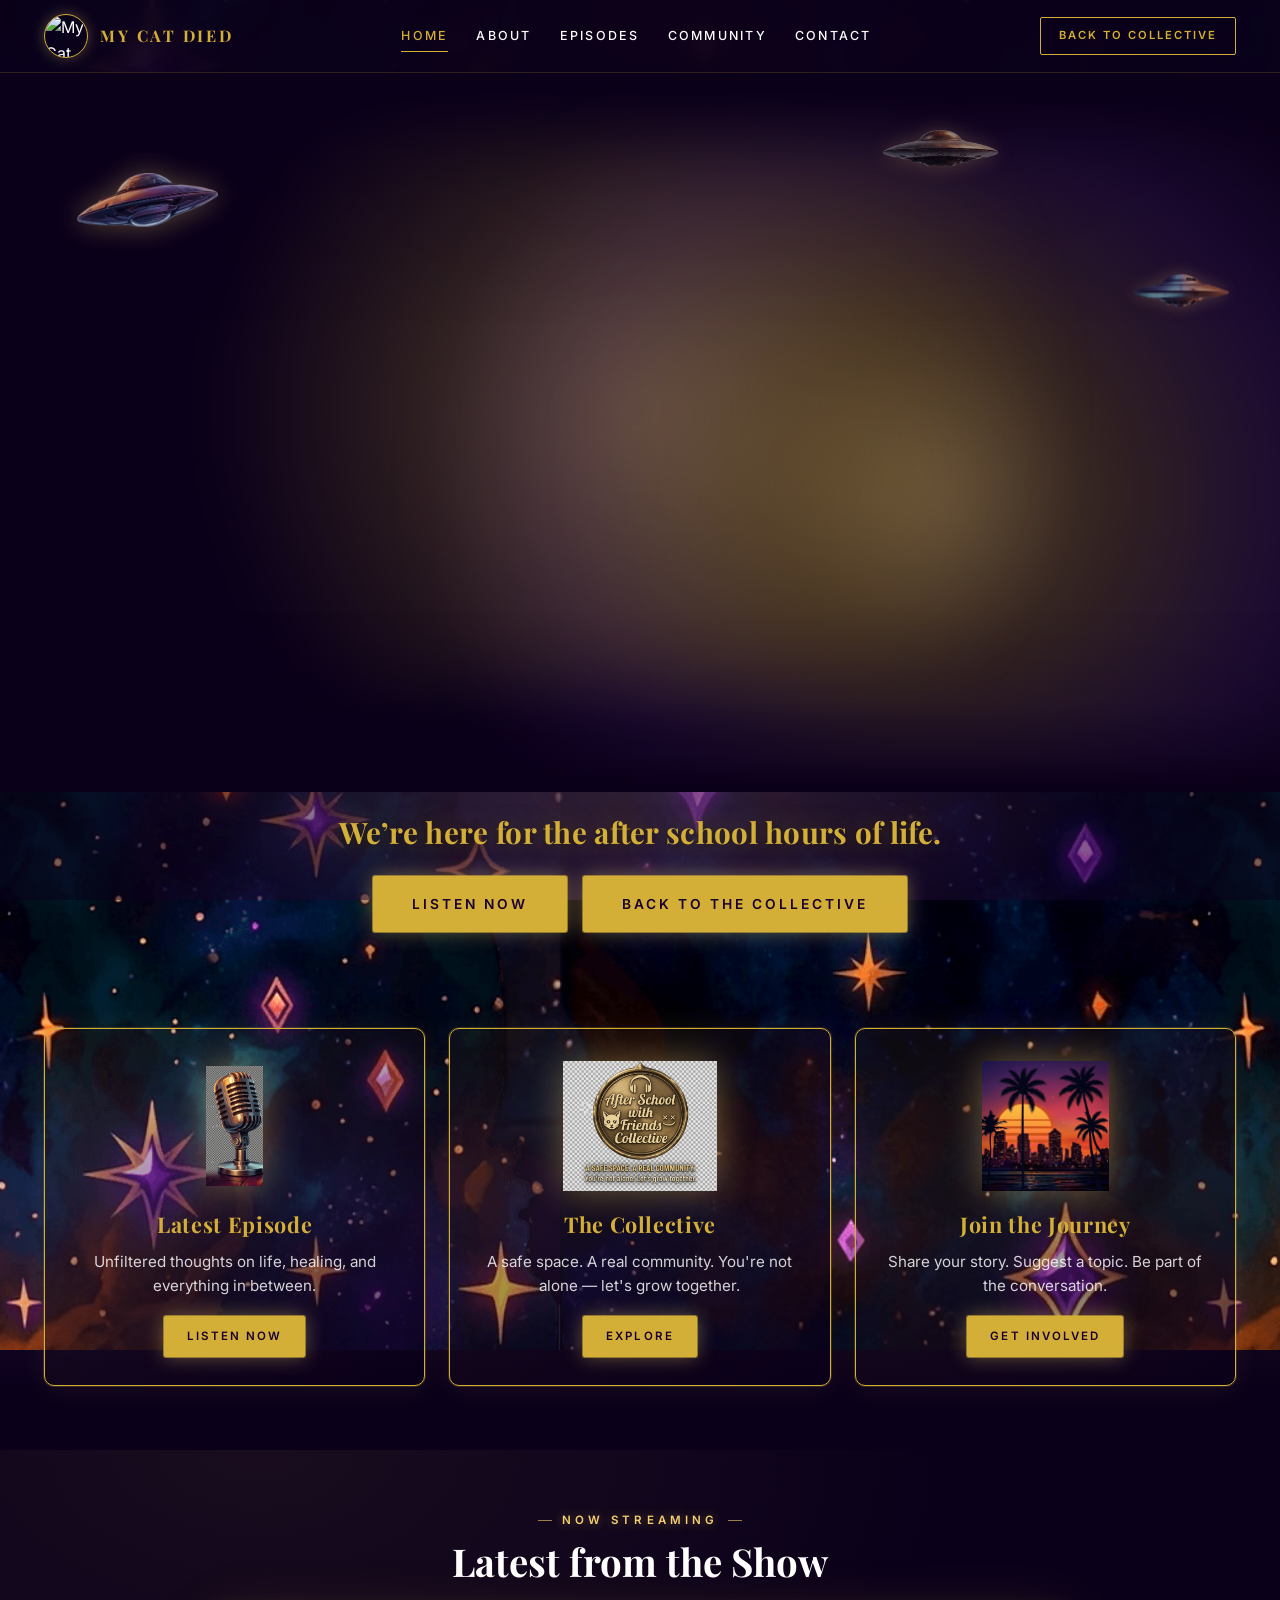
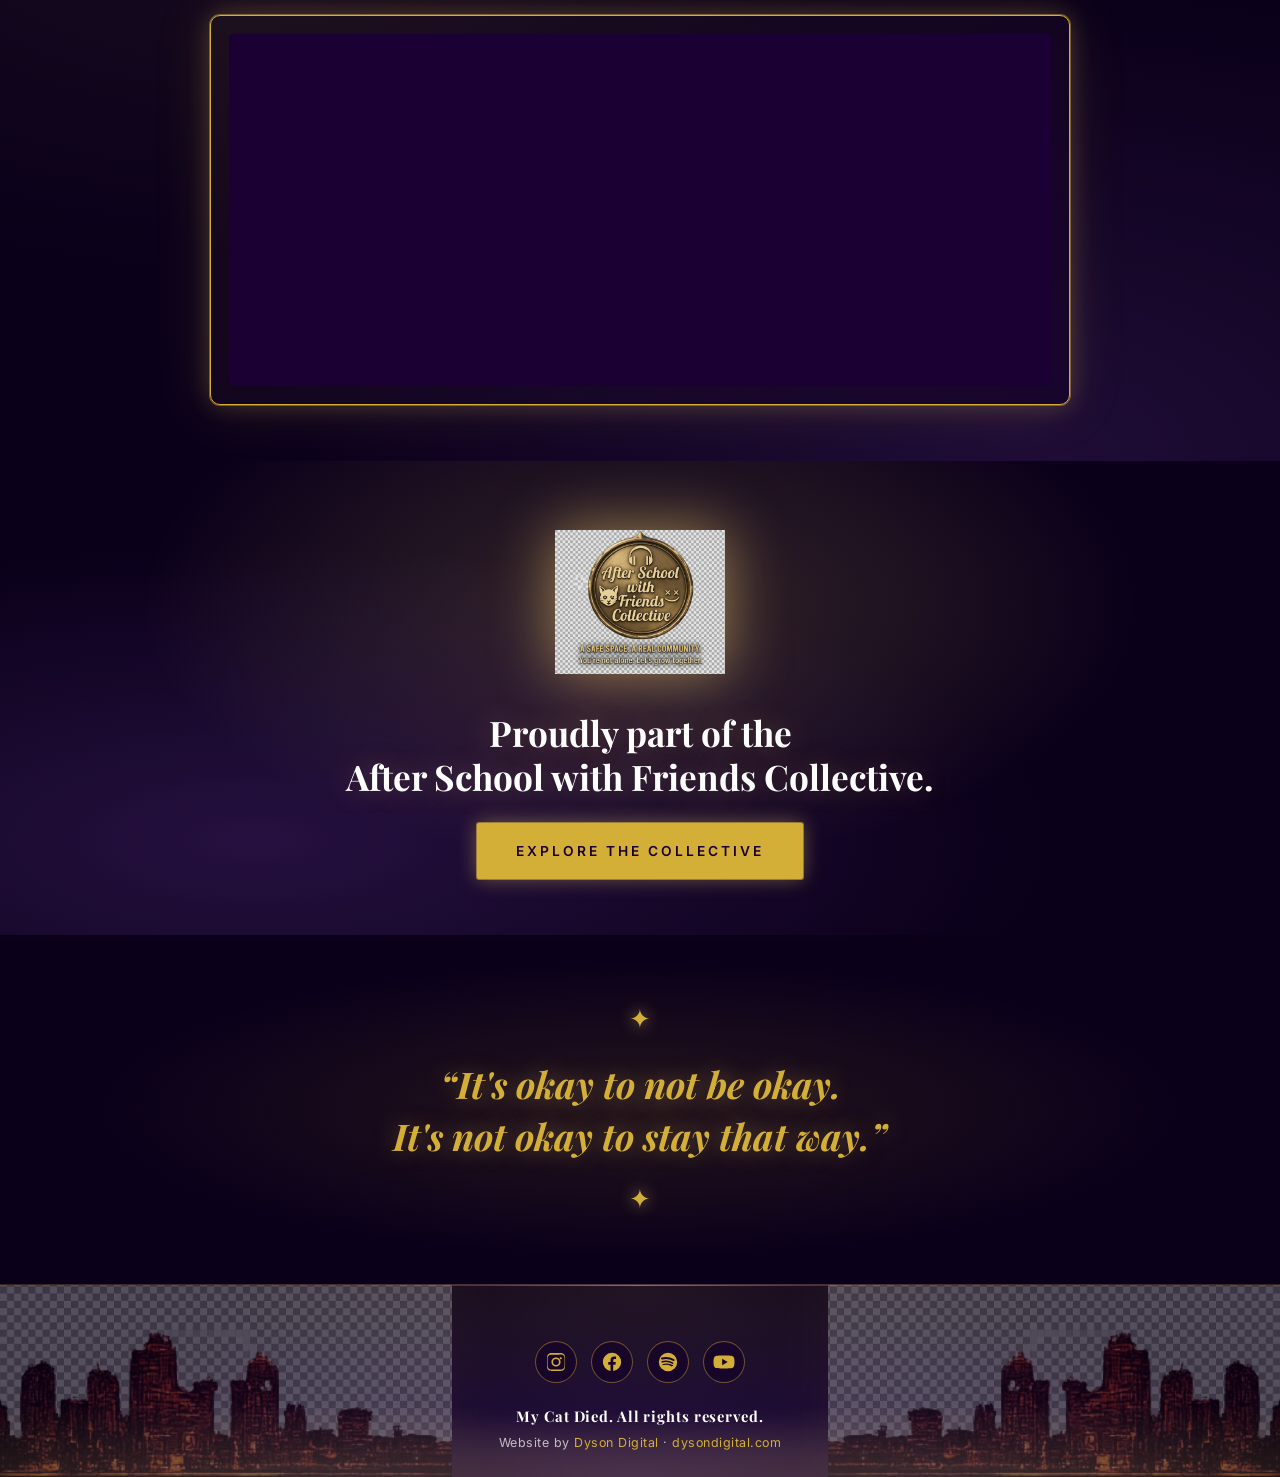
==== commit 7437c2aa: "Update aria-label for podcast video" ====
--- a/index.html
+++ b/index.html
@@ -140,7 +140,8 @@
           playsinline
           webkit-playsinline
           preload="auto"
-          aria-label="My Cat Died — A podcast about life, laughter and mental health">
+          aria-label="My Cat Died — Raw conversations. Real stories. A little humor. A lot of healing.
+                                           A podcast about life, laughter and mental health">
           <source src="videos/hero-foreground.MP4" type="video/mp4" />
           <source src="videos/hero-foreground.mp4" type="video/mp4" />
           <source src="videos/hero-foreground.MOV" type="video/mp4" />
--- a/style.css
+++ b/style.css
@@ -80,35 +80,112 @@
 .reveal.is-visible { opacity: 1; transform: translateY(0); }
 
 /* =================================================================
-   STAR BACKGROUND SYSTEM (visible — not faint)
+   STAR BACKGROUND SYSTEM — layered for depth, GPU-composited animation
+   Rewritten: transform-based motion on a 200% oversized layer = paints
+   once, animates entirely on GPU compositor (zero per-frame paint cost).
    ================================================================= */
 .page-bg {
   position: fixed;
-  inset: 0;
-  background: url("images/about-stars.png") center/cover no-repeat;
-  background-attachment: fixed;
-  opacity: 0.8;
+  inset: -50% -50%;
+  width: 200%;
+  height: 200%;
+  background-image: url("images/about-stars.png");
+  background-repeat: repeat;
+  background-size: 1200px auto;
+  opacity: 1;
+  filter: brightness(1.15) contrast(1.08);
   z-index: -2;
   pointer-events: none;
   animation: starDrift 90s linear infinite;
   will-change: transform;
+  /* Force own GPU compositor layer */
+  transform: translate3d(0, 0, 0);
+  backface-visibility: hidden;
+}
+.page-bg-far {
+  z-index: -3;
+  opacity: 0.85;
+  background-size: 1800px auto;
+  filter: brightness(1.1) contrast(1.05) blur(0.5px);
+  animation: starDriftFar 220s linear infinite;
 }
 .page-bg-community {
-  background: url("images/community-background.PNG") center/cover no-repeat;
-  background-attachment: fixed;
-  opacity: 0.85;
+  background-image: url("images/community-background.PNG");
+  background-size: cover;
+  background-position: center;
+  background-repeat: no-repeat;
+  opacity: 1;
   animation: none;
+  filter: brightness(1.05);
+  /* Community uses its own static bg — no oversized container needed */
+  inset: 0;
+  width: 100%;
+  height: 100%;
 }
 .page-overlay {
   position: fixed;
   inset: 0;
-  background: rgba(11, 0, 26, 0.6);
+  background:
+    radial-gradient(ellipse at 50% 0%, rgba(245, 208, 111, 0.06), transparent 60%),
+    radial-gradient(ellipse at 50% 100%, rgba(107, 58, 160, 0.22), transparent 60%),
+    rgba(11, 0, 26, 0.5);
   z-index: -1;
   pointer-events: none;
 }
+
+/* GPU-composited drift — only transform animates, no paint per frame */
 @keyframes starDrift {
-  from { transform: translateY(0); }
-  to   { transform: translateY(-60px); }
+  from { transform: translate3d(0, 0, 0); }
+  to   { transform: translate3d(-1200px, -800px, 0); }
+}
+@keyframes starDriftFar {
+  from { transform: translate3d(0, 0, 0); }
+  to   { transform: translate3d(1800px, -1200px, 0); }
+}
+
+/* =================================================================
+   GLOBAL AMBIENT SHIPS — drift across all pages, low opacity
+   ================================================================= */
+.ambient-ships {
+  position: fixed;
+  inset: 0;
+  pointer-events: none;
+  overflow: hidden;
+  z-index: 0;
+}
+.ambient-ship {
+  position: absolute;
+  display: block;
+  pointer-events: none;
+  will-change: transform;
+}
+.ambient-ship-a {
+  top: 18%;
+  left: -10%;
+  width: 7%;
+  max-width: 110px;
+  min-width: 50px;
+  opacity: 0.18;
+  filter: drop-shadow(0 0 14px rgba(245, 208, 111, 0.35));
+  animation: ambient-cruise-a 80s linear infinite;
+}
+.ambient-ship-b {
+  top: 62%;
+  right: -10%;
+  width: 5.5%;
+  max-width: 90px;
+  min-width: 40px;
+  opacity: 0.14;
+  filter: drop-shadow(0 0 10px rgba(245, 208, 111, 0.3));
+  animation: ambient-cruise-b 110s linear infinite;
+}
+@keyframes ambient-cruise-a {
+  from { transform: translate3d(0, 0, 0) rotate(-4deg); }
+  to   { transform: translate3d(120vw, -80px, 0) rotate(-4deg); }
+}
+@keyframes ambient-cruise-b {
+  from { transform: translate3d(0, 0, 0) rotate(3deg); }
+  to   { transform: translate3d(-120vw, 60px, 0) rotate(3deg); }
 }
 
 /* =================================================================
@@ -120,8 +197,8 @@
   z-index: 100;
   padding: 14px 0;
   background: rgba(11, 0, 26, 0.85);
-  backdrop-filter: blur(14px);
-  -webkit-backdrop-filter: blur(14px);
+  backdrop-filter: blur(8px);
+  -webkit-backdrop-filter: blur(8px);
   border-bottom: 1px solid rgba(212, 175, 55, 0.18);
   transition: padding 0.3s var(--ease), background 0.3s var(--ease);
 }
@@ -264,13 +341,14 @@
 .btn-large { padding: 16px 38px; font-size: 0.86rem; }
 .btn-small { padding: 10px 22px; font-size: 0.72rem; letter-spacing: 0.18em; }
 .btn-gold {
-  background: transparent;
-  color: var(--gold);
+  background: var(--gold);
+  color: var(--text-dark);
   border-color: var(--gold);
   box-shadow: var(--glow-button);
 }
-.btn-gold:hover {
-  background: var(--gold);
+.btn-gold:hover,
+.btn-gold:focus-visible {
+  background: var(--glow);
   color: var(--text-dark);
   border-color: var(--glow);
   transform: translateY(-2px) scale(1.02);
@@ -279,32 +357,58 @@
 .btn-glow { box-shadow: var(--glow-button); }
 
 /* =================================================================
-   HERO — bright video, light overlay, text-shadow for legibility
+   HERO — pure cinematic video, sized to its natural aspect ratio
+   No flex, no min-height = no top/bottom gaps
    ================================================================= */
 .hero {
   position: relative;
-  padding-top: calc(var(--header-h) + 24px);
-  padding-bottom: 48px;
+  width: 100%;
+  margin-top: var(--header-h);
   overflow: hidden;
-  min-height: clamp(620px, 88vh, 900px);
-  display: flex;
-  align-items: center;
-}
-
-/* Light overlay only (per spec) */
+  isolation: isolate;
+  background: var(--bg-base);
+}
+
+/* Light atmospheric overlay — never a flat dark wash, never a hard seam */
 .hero-overlay {
   position: absolute;
   inset: 0;
-  background: rgba(11, 0, 26, 0.2);
+  background:
+    linear-gradient(180deg,
+      rgba(11, 0, 26, 0.35) 0%,
+      rgba(11, 0, 26, 0.08) 18%,
+      transparent 35%,
+      transparent 75%,
+      rgba(11, 0, 26, 0.25) 100%);
+  z-index: 4;
+  pointer-events: none;
+}
+
+/* Atmospheric aura — large radial behind the subject (perf optimized) */
+.hero-aura {
+  position: absolute;
+  top: 8%;
+  right: -8%;
+  width: 78%;
+  height: 92%;
+  background:
+    radial-gradient(circle at 55% 55%,
+      rgba(245, 208, 111, 0.38) 0%,
+      rgba(212, 175, 55, 0.2) 25%,
+      rgba(107, 58, 160, 0.18) 55%,
+      transparent 78%);
+  filter: blur(28px);
   z-index: 1;
   pointer-events: none;
-}
-
-/* Floating ships */
+  /* Static — no continuous animation = no continuous repaints */
+  transform: translateZ(0);
+}
+
+/* Floating ships in hero (foreground layer) */
 .hero-ships {
   position: absolute;
   inset: 0;
-  z-index: 2;
+  z-index: 3;
   pointer-events: none;
   overflow: hidden;
 }
@@ -315,20 +419,20 @@
   will-change: transform;
 }
 .ship-1 {
-  top: 12%;
-  left: 8%;
+  top: 14%;
+  left: 6%;
   width: 11%;
   max-width: 160px;
   min-width: 70px;
   opacity: 0.85;
-  filter: drop-shadow(0 0 16px rgba(245, 208, 111, 0.45));
+  filter: drop-shadow(0 0 14px rgba(245, 208, 111, 0.45));
   animation: ship-drift-1 14s ease-in-out infinite;
 }
 @keyframes ship-drift-1 {
-  0%, 100% { transform: translate(0, 0); }
-  25%      { transform: translate(10px, -8px); }
-  50%      { transform: translate(0, -14px); }
-  75%      { transform: translate(-8px, -6px); }
+  0%, 100% { transform: translate(0, 0) rotate(-2deg); }
+  25%      { transform: translate(10px, -8px) rotate(-1deg); }
+  50%      { transform: translate(0, -14px) rotate(-2deg); }
+  75%      { transform: translate(-8px, -6px) rotate(-3deg); }
 }
 .ship-2 {
   top: 8%;
@@ -337,7 +441,7 @@
   max-width: 130px;
   min-width: 60px;
   opacity: 0.7;
-  filter: drop-shadow(0 0 12px rgba(245, 208, 111, 0.4));
+  filter: drop-shadow(0 0 10px rgba(245, 208, 111, 0.4));
   animation: ship-drift-2 18s ease-in-out infinite;
 }
 @keyframes ship-drift-2 {
@@ -346,180 +450,196 @@
   66%      { transform: translate(8px, -8px) rotate(-3deg); }
 }
 .ship-3 {
-  top: 24%;
-  right: 6%;
+  top: 28%;
+  right: 4%;
   width: 7.5%;
   max-width: 110px;
   min-width: 50px;
-  opacity: 0.6;
-  filter: drop-shadow(0 0 10px rgba(245, 208, 111, 0.4));
+  opacity: 0.62;
+  filter: drop-shadow(0 0 8px rgba(245, 208, 111, 0.4));
   animation: ship-drift-3 22s ease-in-out infinite;
 }
 @keyframes ship-drift-3 {
-  0%, 100% { transform: translate(0, 0); }
-  50%      { transform: translate(-16px, -10px); }
-}
-
-/* Hero grid — text left, video right */
-.hero-grid {
-  position: relative;
-  z-index: 3;
-  display: grid;
-  grid-template-columns: 1fr 1.05fr;
-  gap: 40px;
+  0%, 100% { transform: translate(0, 0) rotate(2deg); }
+  33%      { transform: translate(-14px, -6px) rotate(1deg); }
+  66%      { transform: translate(-6px, -12px) rotate(3deg); }
+}
+
+/* =================================================================
+   HERO VIDEO STAGE — drives hero height; aspect-ratio = no gaps
+   ================================================================= */
+.hero-video-stage {
+  position: relative;
+  width: 100%;
+  /* Aspect ratio matches the video composition — eliminates all gaps */
+  aspect-ratio: 16 / 9;
+  display: block;
+  z-index: 2;
+  overflow: hidden;
+}
+
+/* Glow halo behind video (static — no animation perf cost) */
+.hero-video-glow {
+  position: absolute;
+  width: 78%;
+  height: 78%;
+  top: 8%;
+  left: 11%;
+  background:
+    radial-gradient(
+      circle,
+      rgba(245, 208, 111, 0.32) 0%,
+      rgba(212, 175, 55, 0.14) 45%,
+      transparent 75%
+    );
+  filter: blur(28px);
+  z-index: 1;
+  pointer-events: none;
+  transform: translateZ(0);
+}
+
+/* The video itself — fills its stage, GPU-isolated, no continuous repaints */
+.hero-video {
+  position: absolute;
+  inset: 0;
+  display: block;
+  vertical-align: top;
+  width: 100%;
+  height: 100%;
+  z-index: 2;
+  object-fit: cover;
+  object-position: center;
+  opacity: 0.96;
+  filter: brightness(1.18) contrast(1.06) saturate(1.06);
+  background: transparent;
+  border-radius: 0;
+  /* Soft fade only at very bottom edge — minimal so it doesn't look like dead space */
+  -webkit-mask-image: linear-gradient(
+    180deg,
+    rgba(0, 0, 0, 1) 0%,
+    rgba(0, 0, 0, 1) 96%,
+    rgba(0, 0, 0, 0.85) 100%
+  );
+  mask-image: linear-gradient(
+    180deg,
+    rgba(0, 0, 0, 1) 0%,
+    rgba(0, 0, 0, 1) 96%,
+    rgba(0, 0, 0, 0.85) 100%
+  );
+  /* GPU-isolated */
+  transform: translateZ(0);
+}
+
+/* =================================================================
+   HERO CLOSER — tagline + CTAs sit below the video, above the trio
+   ================================================================= */
+.hero-closer {
+  position: relative;
+  z-index: 6;
+  padding: 20px 0 40px;
+  text-align: center;
+  background:
+    radial-gradient(ellipse at 50% 0%, rgba(245, 208, 111, 0.1), transparent 55%);
+}
+/* Atmospheric blend — soft gradient at hero's bottom edge so video
+   transitions seamlessly into the closer section (no hard line) */
+.hero::after {
+  content: "";
+  position: absolute;
+  left: 0;
+  right: 0;
+  bottom: 0;
+  height: 90px;
+  pointer-events: none;
+  background:
+    linear-gradient(180deg,
+      transparent 0%,
+      rgba(11, 0, 26, 0.4) 60%,
+      var(--bg-base) 100%);
+  z-index: 5;
+}
+.hero-closer .container {
+  display: flex;
+  flex-direction: column;
   align-items: center;
-}
-
-.hero-text {
-  animation: fadeUp 1.1s var(--ease) both;
-}
-@keyframes fadeUp {
-  from { opacity: 0; transform: translateY(20px); }
-  to   { opacity: 1; transform: translateY(0); }
-}
-/* Spec: text-shadow for legibility instead of darkening the video */
-.hero-text {
-  text-shadow: 0 4px 20px rgba(0, 0, 0, 0.8);
-}
-
-.hero-logo {
-  width: 220px;
-  height: auto;
-  margin-bottom: 18px;
-  filter: drop-shadow(0 0 20px rgba(245, 208, 111, 0.45));
-}
-.hero-title {
+  gap: 24px;
+}
+.hero-blurb {
   font-family: var(--font-display);
-  font-weight: 900;
-  font-size: clamp(2.6rem, 6.5vw, 5rem);
-  letter-spacing: 0.02em;
-  line-height: 0.95;
-  margin: 0 0 12px;
+  font-style: normal;
+  font-weight: 700;
+  font-size: clamp(1.35rem, 3vw, 1.85rem);
   color: var(--gold);
-  text-shadow: 0 0 40px rgba(245, 208, 111, 0.5),
-               0 4px 18px rgba(0, 0, 0, 0.7);
-}
-.hero-tagline {
-  font-family: var(--font-display);
-  font-style: italic;
-  font-weight: 400;
-  font-size: clamp(1.1rem, 2.4vw, 1.5rem);
-  color: var(--glow);
-  margin: 0 0 28px;
-  text-shadow: 0 4px 16px rgba(0, 0, 0, 0.7);
+  margin: 0;
+  max-width: 720px;
+  line-height: 1.35;
+  letter-spacing: 0.01em;
+  text-transform: none;
+  text-shadow: 0 0 28px rgba(245, 208, 111, 0.4),
+               0 2px 12px rgba(0, 0, 0, 0.7);
 }
 .hero-ctas {
   display: flex;
   align-items: center;
   flex-wrap: wrap;
   gap: 16px;
-}
-.platform-icons {
-  display: flex;
-  gap: 10px;
-  list-style: none;
   margin: 0;
+  justify-content: center;
+}
+/* Visually hidden — accessibility utility (kept for any future use) */
+.visually-hidden {
+  position: absolute;
+  width: 1px;
+  height: 1px;
   padding: 0;
-}
-.platform-icons a {
-  display: inline-flex;
-  align-items: center;
-  justify-content: center;
-  width: 42px;
-  height: 42px;
-  border-radius: 50%;
-  background: rgba(11, 0, 26, 0.55);
-  border: 1px solid rgba(212, 175, 55, 0.55);
-  color: var(--gold);
-  transition: transform 0.25s var(--ease), color 0.25s var(--ease),
-              border-color 0.25s var(--ease), box-shadow 0.25s var(--ease);
-}
-.platform-icons a:hover {
-  color: var(--glow);
+  margin: -1px;
+  overflow: hidden;
+  clip: rect(0, 0, 0, 0);
+  white-space: nowrap;
+  border: 0;
+}
+
+/* Outline CTA variant for "Back to the Collective" — solid gold by default */
+.btn-outline {
+  background: var(--gold);
+  color: var(--text-dark);
+  border: 1.5px solid var(--gold);
+  box-shadow: var(--glow-button);
+}
+.btn-outline:hover,
+.btn-outline:focus-visible {
+  background: var(--glow);
+  color: var(--text-dark);
   border-color: var(--glow);
-  transform: translateY(-2px);
-  box-shadow: 0 0 18px rgba(245, 208, 111, 0.55);
-}
-
-/* =================================================================
-   HERO VIDEO — bright, contained, responsive (per spec)
-   ================================================================= */
-.hero-video-wrapper {
-  width: 100%;
-  max-width: 1100px;
-  margin: 0 auto;
-  display: flex;
-  justify-content: center;
-  align-items: center;
-  position: relative;
-}
-.hero-video-glow {
-  position: absolute;
-  inset: -10%;
-  background: radial-gradient(ellipse at center,
-    rgba(245, 208, 111, 0.32) 0%,
-    rgba(212, 175, 55, 0.18) 35%,
-    transparent 70%);
-  filter: blur(20px);
-  animation: glow-pulse 5s ease-in-out infinite;
-  pointer-events: none;
-  z-index: -1;
-}
-@keyframes glow-pulse {
-  0%, 100% { opacity: 0.7; }
-  50%      { opacity: 1; }
-}
-.hero-video {
-  width: 100%;
-  max-width: 900px;
-  display: block;
-  margin: 0 auto;
-  /* Per spec: brighten, don't darken */
-  filter: brightness(1.2) contrast(1.1) saturate(1.1);
-  border-radius: var(--radius-md);
-}
-
-/* =================================================================
-   2. PODCAST STRIP
-   ================================================================= */
-.description {
-  padding: 56px 0 40px;
-  background:
-    radial-gradient(ellipse at 50% 0%, rgba(212, 175, 55, 0.1), transparent 50%),
-    rgba(20, 0, 40, 0.6);
-  text-align: center;
+  transform: translateY(-2px) scale(1.02);
+  box-shadow: var(--glow-button-hv);
+}
+.btn-outline:active {
+  background: var(--gold-warm);
+  color: var(--text-dark);
+  border-color: var(--glow);
+  transform: translateY(0) scale(0.99);
+  box-shadow: var(--glow-button);
+}
+/* Match btn-gold's active state for consistency */
+.btn-gold:active {
+  background: var(--gold-warm);
+  color: var(--text-dark);
+  border-color: var(--glow);
+  transform: translateY(0) scale(0.99);
+  box-shadow: var(--glow-button);
+}
+
+/* =================================================================
+   3. THREE-COLUMN GRID — semi-transparent so stars bleed through
+   ================================================================= */
+.trio {
+  padding: 56px 0 64px;
   position: relative;
   z-index: 1;
-}
-.description-title {
-  font-family: var(--font-display);
-  font-weight: 700;
-  font-size: clamp(1.4rem, 3.4vw, 2.1rem);
-  margin: 0 0 12px;
-  color: var(--gold);
-  letter-spacing: 0.04em;
-  text-transform: uppercase;
-}
-.description-sub {
-  margin: 0 auto;
-  font-size: 1.05rem;
-  color: var(--text-muted);
-  max-width: 720px;
-  line-height: 1.65;
-  font-style: italic;
-}
-
-/* =================================================================
-   3. THREE-COLUMN GRID
-   ================================================================= */
-.trio {
-  padding: 48px 0 72px;
-  position: relative;
-  z-index: 1;
-  background:
-    radial-gradient(ellipse at 0% 50%, rgba(107, 58, 160, 0.18), transparent 50%),
-    radial-gradient(ellipse at 100% 50%, rgba(245, 208, 111, 0.06), transparent 50%),
-    rgba(20, 0, 40, 0.6);
+  background:
+    radial-gradient(ellipse at 0% 50%, rgba(107, 58, 160, 0.22), transparent 55%),
+    radial-gradient(ellipse at 100% 50%, rgba(245, 208, 111, 0.08), transparent 55%);
 }
 .trio-grid {
   list-style: none;
@@ -587,10 +707,10 @@
    FEATURED EPISODE
    ================================================================= */
 .featured {
-  padding: var(--pad-section) 0;
-  background:
-    radial-gradient(ellipse at 80% 100%, rgba(107, 58, 160, 0.18), transparent 50%),
-    rgba(11, 0, 26, 0.5);
+  padding: 56px 0;
+  background:
+    radial-gradient(ellipse at 80% 100%, rgba(107, 58, 160, 0.22), transparent 55%),
+    radial-gradient(ellipse at 20% 0%, rgba(245, 208, 111, 0.06), transparent 50%);
   position: relative;
   z-index: 1;
 }
@@ -663,17 +783,16 @@
    PROUDLY PART OF
    ================================================================= */
 .proudly {
-  padding: var(--pad-section) 0;
-  background:
-    radial-gradient(ellipse at 50% 30%, rgba(245, 208, 111, 0.14), transparent 55%),
-    radial-gradient(ellipse at 20% 80%, rgba(107, 58, 160, 0.25), transparent 50%),
-    linear-gradient(180deg, rgba(26, 0, 51, 0.6), rgba(20, 0, 40, 0.5));
+  padding: 56px 0;
+  background:
+    radial-gradient(ellipse at 50% 30%, rgba(245, 208, 111, 0.18), transparent 55%),
+    radial-gradient(ellipse at 20% 80%, rgba(107, 58, 160, 0.28), transparent 55%);
   position: relative;
   overflow: hidden;
   text-align: center;
   z-index: 1;
 }
-.proudly-compact { padding: 56px 0; }
+.proudly-compact { padding: 48px 0; }
 .proudly-inner {
   position: relative;
   z-index: 1;
@@ -705,10 +824,9 @@
    QUOTE
    ================================================================= */
 .quote-section {
-  padding: 72px 0;
-  background:
-    radial-gradient(ellipse at 50% 50%, rgba(212, 175, 55, 0.08), transparent 60%),
-    rgba(11, 0, 26, 0.5);
+  padding: 64px 0;
+  background:
+    radial-gradient(ellipse at 50% 50%, rgba(212, 175, 55, 0.12), transparent 60%);
   text-align: center;
   position: relative;
   z-index: 1;
@@ -737,12 +855,14 @@
 }
 
 /* =================================================================
-   ENHANCED FOOTER — cities flanking, socials, stars background
+   FOOTER — integrated into the star field
    ================================================================= */
 .site-footer {
   position: relative;
-  padding: 48px 0 24px;
-  background: rgba(11, 0, 26, 0.7);
+  padding: 56px 0 24px;
+  background:
+    radial-gradient(ellipse at 50% 0%, rgba(245, 208, 111, 0.1), transparent 50%),
+    radial-gradient(ellipse at 50% 100%, rgba(107, 58, 160, 0.32), transparent 70%);
   border-top: 1px solid rgba(212, 175, 55, 0.22);
   text-align: center;
   overflow: hidden;
@@ -759,13 +879,28 @@
   background: linear-gradient(90deg, transparent, var(--glow), transparent);
   opacity: 0.5;
 }
+/* Atmospheric horizon — gold glow where cities meet sky */
+.site-footer::after {
+  content: "";
+  position: absolute;
+  bottom: 0;
+  left: 0;
+  right: 0;
+  height: 50%;
+  background:
+    radial-gradient(ellipse at 20% 100%, rgba(245, 208, 111, 0.16), transparent 55%),
+    radial-gradient(ellipse at 80% 100%, rgba(245, 208, 111, 0.16), transparent 55%);
+  pointer-events: none;
+  z-index: 1;
+}
 
 .footer-cities {
   position: absolute;
   inset: 0;
   pointer-events: none;
   overflow: hidden;
-  opacity: 0.35;
+  opacity: 0.42;
+  z-index: 0;
 }
 .footer-city {
   position: absolute;
@@ -773,6 +908,7 @@
   width: 50%;
   max-width: 580px;
   height: auto;
+  filter: drop-shadow(0 -8px 30px rgba(245, 208, 111, 0.12));
 }
 .footer-city-left  { left: -10%; }
 .footer-city-right {
@@ -844,7 +980,8 @@
   padding-top: calc(var(--header-h) + 56px);
   padding-bottom: 36px;
   text-align: center;
-  background: rgba(11, 0, 26, 0.5);
+  background:
+    radial-gradient(ellipse at 50% 0%, rgba(245, 208, 111, 0.1), transparent 60%);
   border-bottom: 1px solid rgba(212, 175, 55, 0.12);
   position: relative;
   z-index: 1;
@@ -883,8 +1020,9 @@
    ABOUT PAGE
    ================================================================= */
 .about-section {
-  padding: var(--pad-section) 0;
-  background: rgba(20, 0, 40, 0.55);
+  padding: 56px 0;
+  background:
+    radial-gradient(ellipse at 100% 50%, rgba(107, 58, 160, 0.2), transparent 55%);
   position: relative;
   z-index: 1;
 }
@@ -948,8 +1086,9 @@
    EPISODES PAGE
    ================================================================= */
 .episodes {
-  padding: var(--pad-section) 0;
-  background: rgba(20, 0, 40, 0.55);
+  padding: 56px 0;
+  background:
+    radial-gradient(ellipse at 0% 30%, rgba(107, 58, 160, 0.2), transparent 55%);
   position: relative;
   z-index: 1;
 }
@@ -1033,8 +1172,9 @@
    COMMUNITY PAGE
    ================================================================= */
 .community-grid-section {
-  padding: var(--pad-section) 0;
-  background: rgba(20, 0, 40, 0.55);
+  padding: 56px 0;
+  background:
+    radial-gradient(ellipse at 100% 0%, rgba(245, 208, 111, 0.06), transparent 55%);
   position: relative;
   z-index: 1;
 }
@@ -1052,6 +1192,8 @@
   background: linear-gradient(145deg, rgba(212, 175, 55, 0.04), rgba(11, 0, 26, 0.72));
   border: 1px solid rgba(212, 175, 55, 0.28);
   border-radius: var(--radius-md);
+  position: relative;
+  overflow: hidden;
   transition: transform 0.25s var(--ease),
               border-color 0.25s var(--ease),
               box-shadow 0.25s var(--ease);
@@ -1060,6 +1202,27 @@
   transform: translateY(-3px);
   border-color: var(--gold);
   box-shadow: 0 0 26px rgba(245, 208, 111, 0.22);
+}
+/* Cat-skeleton watermark overlay — bottom-right, low opacity, doesn't obstruct text */
+.community-card-overlay {
+  position: absolute;
+  bottom: -12px;
+  right: -12px;
+  width: 110px;
+  height: auto;
+  opacity: 0.16;
+  pointer-events: none;
+  z-index: 0;
+  filter: drop-shadow(0 0 12px rgba(245, 208, 111, 0.3));
+  transition: opacity 0.3s var(--ease), transform 0.3s var(--ease);
+}
+.community-card:hover .community-card-overlay {
+  opacity: 0.28;
+  transform: translate(-4px, -4px) rotate(-3deg);
+}
+.community-card > *:not(.community-card-overlay) {
+  position: relative;
+  z-index: 1;
 }
 .community-icon {
   display: inline-flex;
@@ -1116,8 +1279,9 @@
    CONTACT PAGE
    ================================================================= */
 .contact-section {
-  padding: var(--pad-section) 0;
-  background: rgba(20, 0, 40, 0.55);
+  padding: 56px 0;
+  background:
+    radial-gradient(ellipse at 0% 100%, rgba(107, 58, 160, 0.2), transparent 55%);
   position: relative;
   z-index: 1;
 }
@@ -1200,20 +1364,6 @@
    >1060 | 769–1060 | ≤1024 | ≤768 | ≤480
    ================================================================= */
 
-/* HERO VIDEO device-specific max-heights (per spec) */
-@media (min-width: 1060px) {
-  .hero-video { max-height: 80vh; }
-}
-@media (max-width: 1024px) {
-  .hero-video { max-height: 65vh; }
-}
-@media (max-width: 768px) {
-  .hero-video { max-height: 55vh; }
-}
-@media (max-width: 480px) {
-  .hero-video { max-height: 50vh; }
-}
-
 /* Small desktop / large tablet */
 @media (max-width: 1060px) {
   .container { padding-left: 20px; padding-right: 20px; }
@@ -1222,8 +1372,7 @@
   .btn-collective { padding: 8px 14px; font-size: 0.66rem; }
   .brand-text { font-size: 0.92rem; }
 
-  .hero-grid { gap: 32px; }
-  .hero-logo { width: 200px; }
+  .hero-aura { width: 80%; }
 
   .trio-grid { gap: 18px; }
   .trio-card { padding: 26px 18px 24px; }
@@ -1233,25 +1382,21 @@
 
 /* iPad / tablet ≤1024 */
 @media (max-width: 1024px) {
-  .hero {
-    padding-top: calc(var(--header-h) + 32px);
-    padding-bottom: 40px;
-    min-height: clamp(640px, 95vh, 980px);
+  .hero-video-stage {
+    aspect-ratio: 16 / 10;
   }
-  .hero-grid {
-    grid-template-columns: 1fr;
-    gap: 32px;
-    text-align: center;
+  .hero-aura {
+    top: 12%;
+    right: 0;
+    left: 0;
+    width: 100%;
+    height: 70%;
   }
-  .hero-text { max-width: 600px; margin: 0 auto; }
-  .hero-logo { margin-left: auto; margin-right: auto; }
-  .hero-ctas { justify-content: center; }
-  .hero-video-wrapper { order: 2; }
-
-  .featured, .description, .proudly, .quote-section,
+  .hero-closer { padding: 18px 0 36px; }
+
+  .featured, .proudly, .quote-section,
   .about-section, .episodes, .community-grid-section,
-  .contact-section, .trio { padding: 56px 0; }
-  .description { padding: 48px 0 36px; }
+  .contact-section, .trio { padding: 48px 0; }
 }
 
 /* iPad mini / large phone ≤768 */
@@ -1267,17 +1412,36 @@
   .brand img { width: 38px; height: 38px; }
   .brand-text { font-size: 0.86rem; letter-spacing: 0.14em; }
 
-  /* Hero */
-  .hero {
-    padding-top: calc(var(--header-h) + 24px);
-    padding-bottom: 32px;
-    min-height: auto;
+  /* Hero on mobile - 3:4 portait, pin video top so title isn't cropped */
+  .hero-video-stage {
+    aspect-ratio: 9 / 12;
   }
-  .hero-logo { width: 160px; margin-bottom: 14px; }
-  .hero-tagline { margin-bottom: 22px; }
-  .ship-2 { display: none; }
-  .ship-3 { display: none; }
+  .hero-video {
+    object-fit: cover;
+    object-position: center;
+    background: transparent;
+  }
+  /* Kill the .hero::after fade on mobile — was creating a visible 90px gap */
+  .hero::after { display: none; }
+  /* Kill the video bottom mask fade on mobile — eliminates ~4% phantom space */
+  .hero-video {
+    -webkit-mask-image: none;
+    mask-image: none;
+  }
+  .hero-aura {
+    top: 10%;
+    width: 110%;
+    left: -5%;
+    height: 70%;
+  }
+  .hero-closer { padding: 0 0 28px; }
+  .hero-closer .container { gap: 16px; }
+  /* Reduce ship clutter on mobile per spec */
+  .ship-2, .ship-3 { display: none; }
   .ship-1 { width: 18%; min-width: 70px; top: 6%; left: 4%; }
+  /* Ambient ships hidden on mobile to keep things clean */
+  .ambient-ship-b { display: none; }
+  .ambient-ship-a { opacity: 0.12; }
 
   .btn { padding: 12px 24px; font-size: 0.76rem; }
   .btn-large { padding: 14px 30px; font-size: 0.8rem; }
@@ -1330,8 +1494,13 @@
   .page-hero-icon { width: 88px; height: 88px; }
 
   /* Footer */
-  .site-footer { padding: 36px 0 20px; }
-  .footer-cities { opacity: 0.22; }
+  .site-footer { padding: 44px 0 22px; }
+  .footer-cities { opacity: 0.32; }
+
+  /* All sections tighter */
+  .featured, .proudly, .quote-section,
+  .about-section, .episodes, .community-grid-section,
+  .contact-section, .trio { padding: 40px 0; }
 }
 
 /* Small phone ≤480 */
@@ -1339,14 +1508,11 @@
   .container { padding-left: 14px; padding-right: 14px; }
   .site-header { padding: 10px 0; }
 
-  .hero-logo { width: 140px; }
   .hero-ctas { width: 100%; flex-direction: column; align-items: stretch; gap: 12px; }
   .hero-ctas .btn { width: 100%; text-align: center; }
   .platform-icons { justify-content: center; gap: 10px; }
   .platform-icons a { width: 38px; height: 38px; }
-
-  .description-title { font-size: 1.25rem; }
-  .description-sub { font-size: 0.95rem; }
+  .hero-blurb { font-size: 0.88rem; }
 
   .trio-grid { grid-template-columns: 1fr; gap: 14px; }
   .trio-card { padding: 24px 18px 22px; }
@@ -1381,3 +1547,40 @@
   }
   .reveal { opacity: 1; transform: none; }
 }
+
+/* =================================================================
+   HOMEPAGE PERF SCOPE — body.is-home only
+   The homepage runs a heavy 2.5MB video. To prevent compositor
+   contention with the video decoder, kill ALL continuous floating
+   animations on this page only. Ships remain VISIBLE (atmospheric
+   ambiance preserved), they just don't drift. Inner pages keep
+   the full floating experience intact.
+   ================================================================= */
+body.is-home .page-bg,
+body.is-home .page-bg-far,
+body.is-home .ship-1,
+body.is-home .ship-2,
+body.is-home .ship-3,
+body.is-home .ambient-ship-a,
+body.is-home .ambient-ship-b {
+  animation: none !important;
+}
+/* Ambient ships hidden on homepage (they're the most viewport-spanning) */
+body.is-home .ambient-ship-a,
+body.is-home .ambient-ship-b {
+  display: none;
+}
+
+/* =================================================================
+   MOBILE-SPECIFIC HERO VIDEO SWAP
+   Two video elements coexist; CSS shows only the right one per viewport.
+   Default: desktop video visible, mobile video hidden.
+   At ≤768px: mobile video visible, desktop video hidden.
+   This keeps desktop layout/sizing untouched.
+   ================================================================= */
+.hero-video-mobile { display: none; }
+
+@media (max-width: 768px) {
+  .hero-video-desktop { display: none; }
+  .hero-video-mobile  { display: block; }
+}
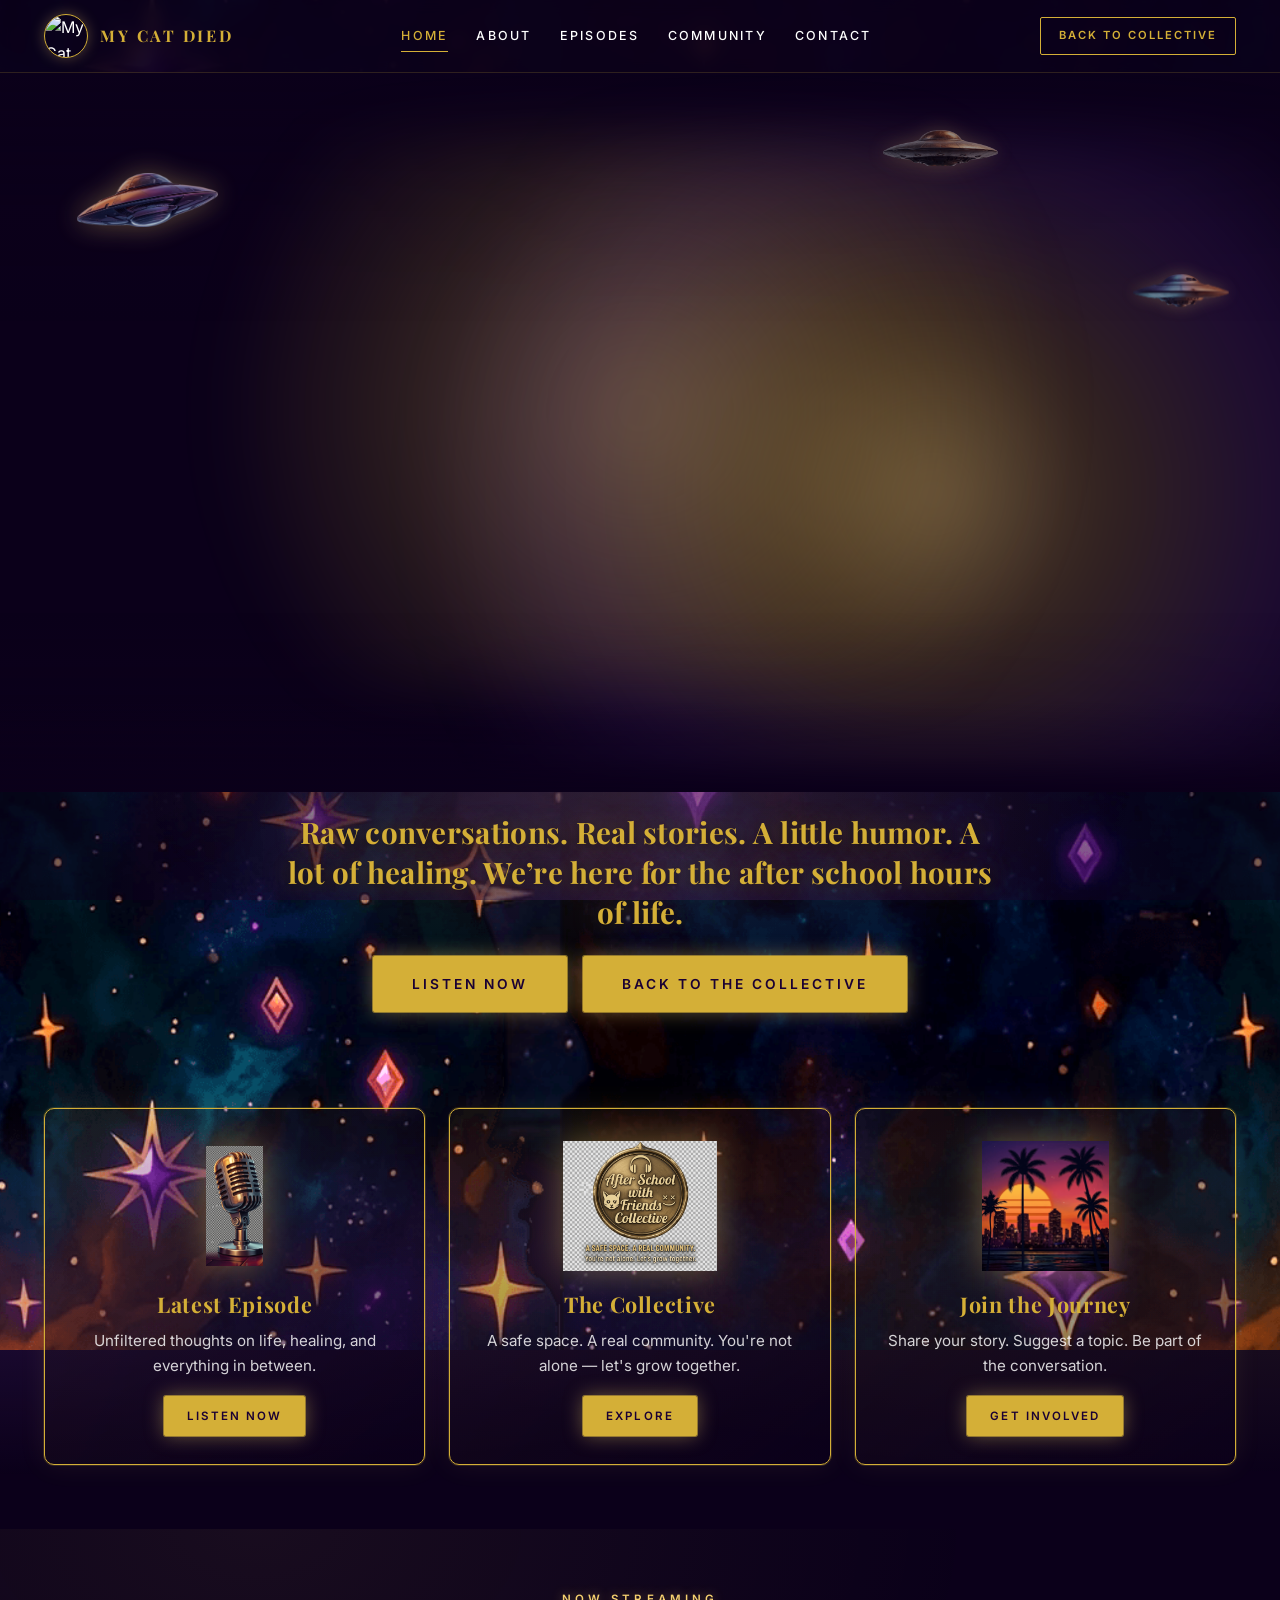
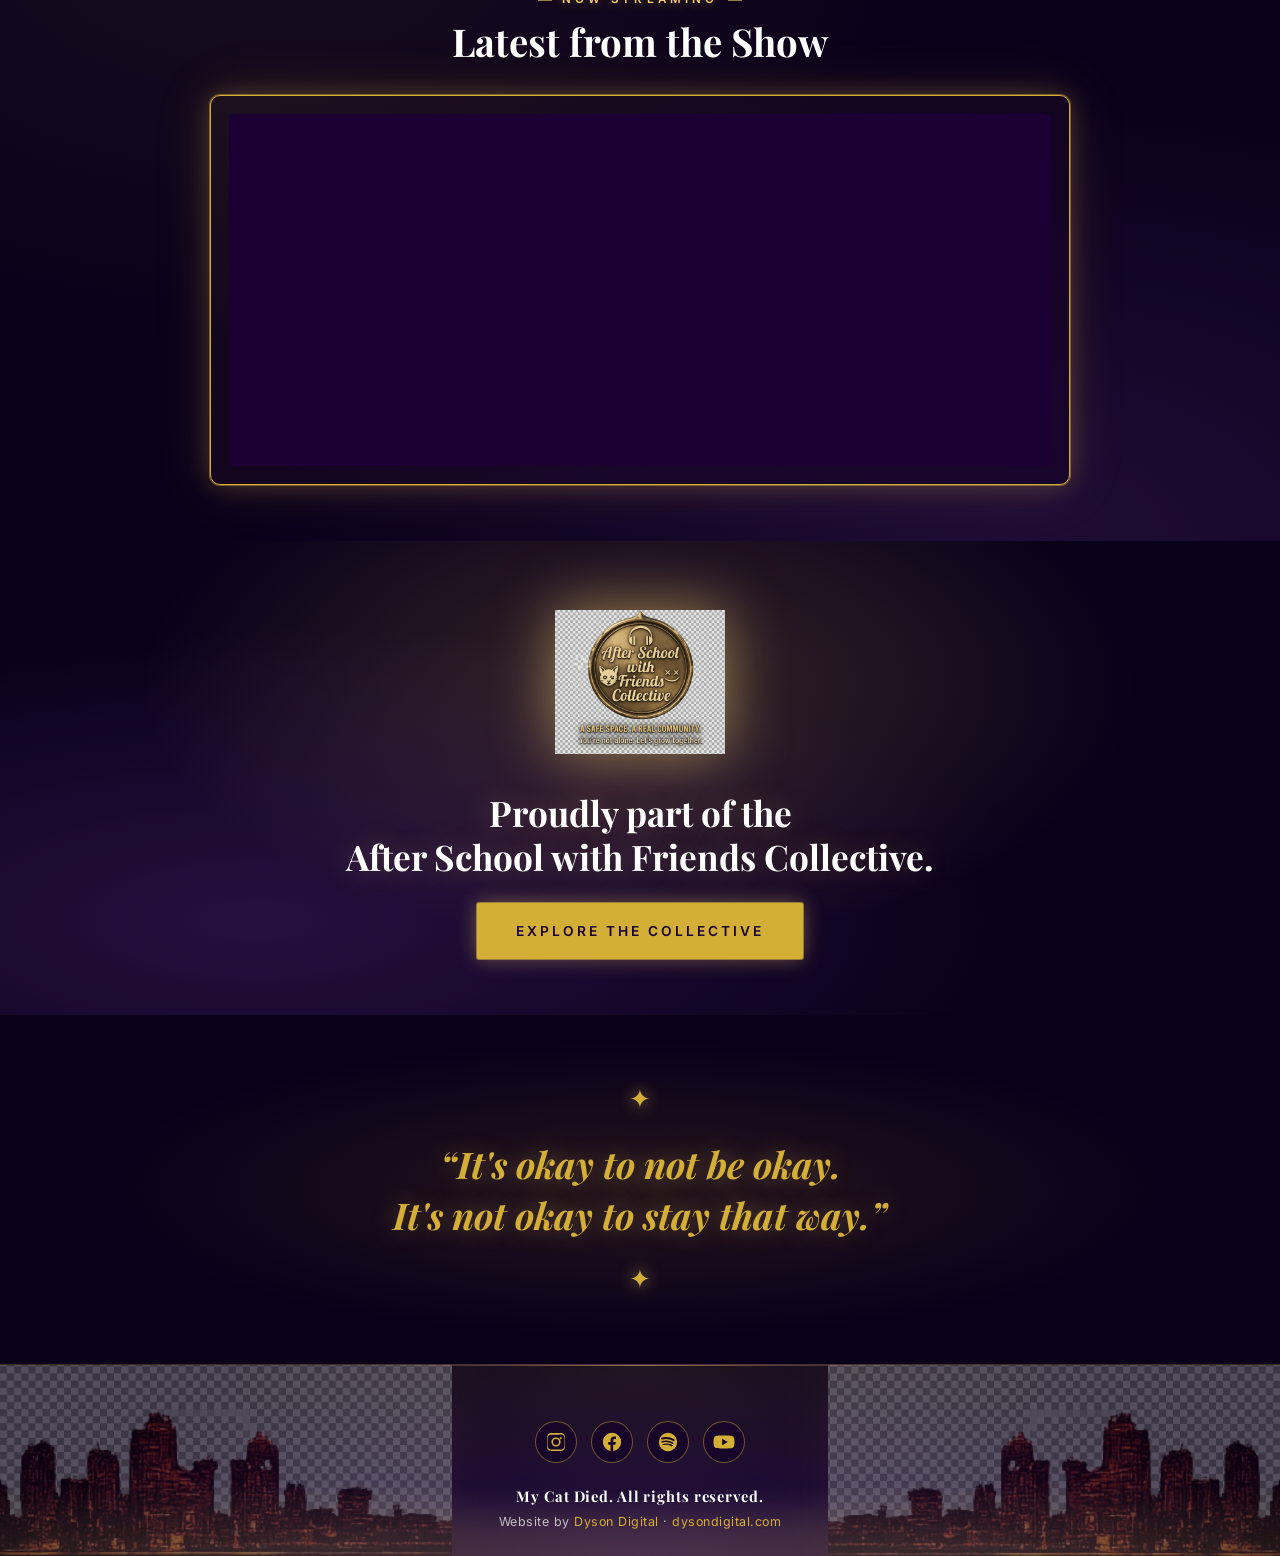
==== commit ab3238bf: "Update hero blurb text in index.html" ====
--- a/index.html
+++ b/index.html
@@ -164,7 +164,7 @@
     <!-- ============== HERO CLOSER — sits BELOW the video ============== -->
     <section class="hero-closer">
       <div class="container">
-        <p class="hero-blurb">We&rsquo;re here for the after school hours of life.</p>
+        <p class="hero-blurb">Raw conversations. Real stories. A little humor. A lot of healing. We&rsquo;re here for the after school hours of life.</p>
         <div class="hero-ctas">
           <a href="episodes.html" class="btn btn-gold btn-large">Listen Now</a>
           <a href="https://afterschoolspecialpodcast.com/collective.html" class="btn btn-outline btn-large" target="_blank" rel="noopener">Back to the Collective</a>
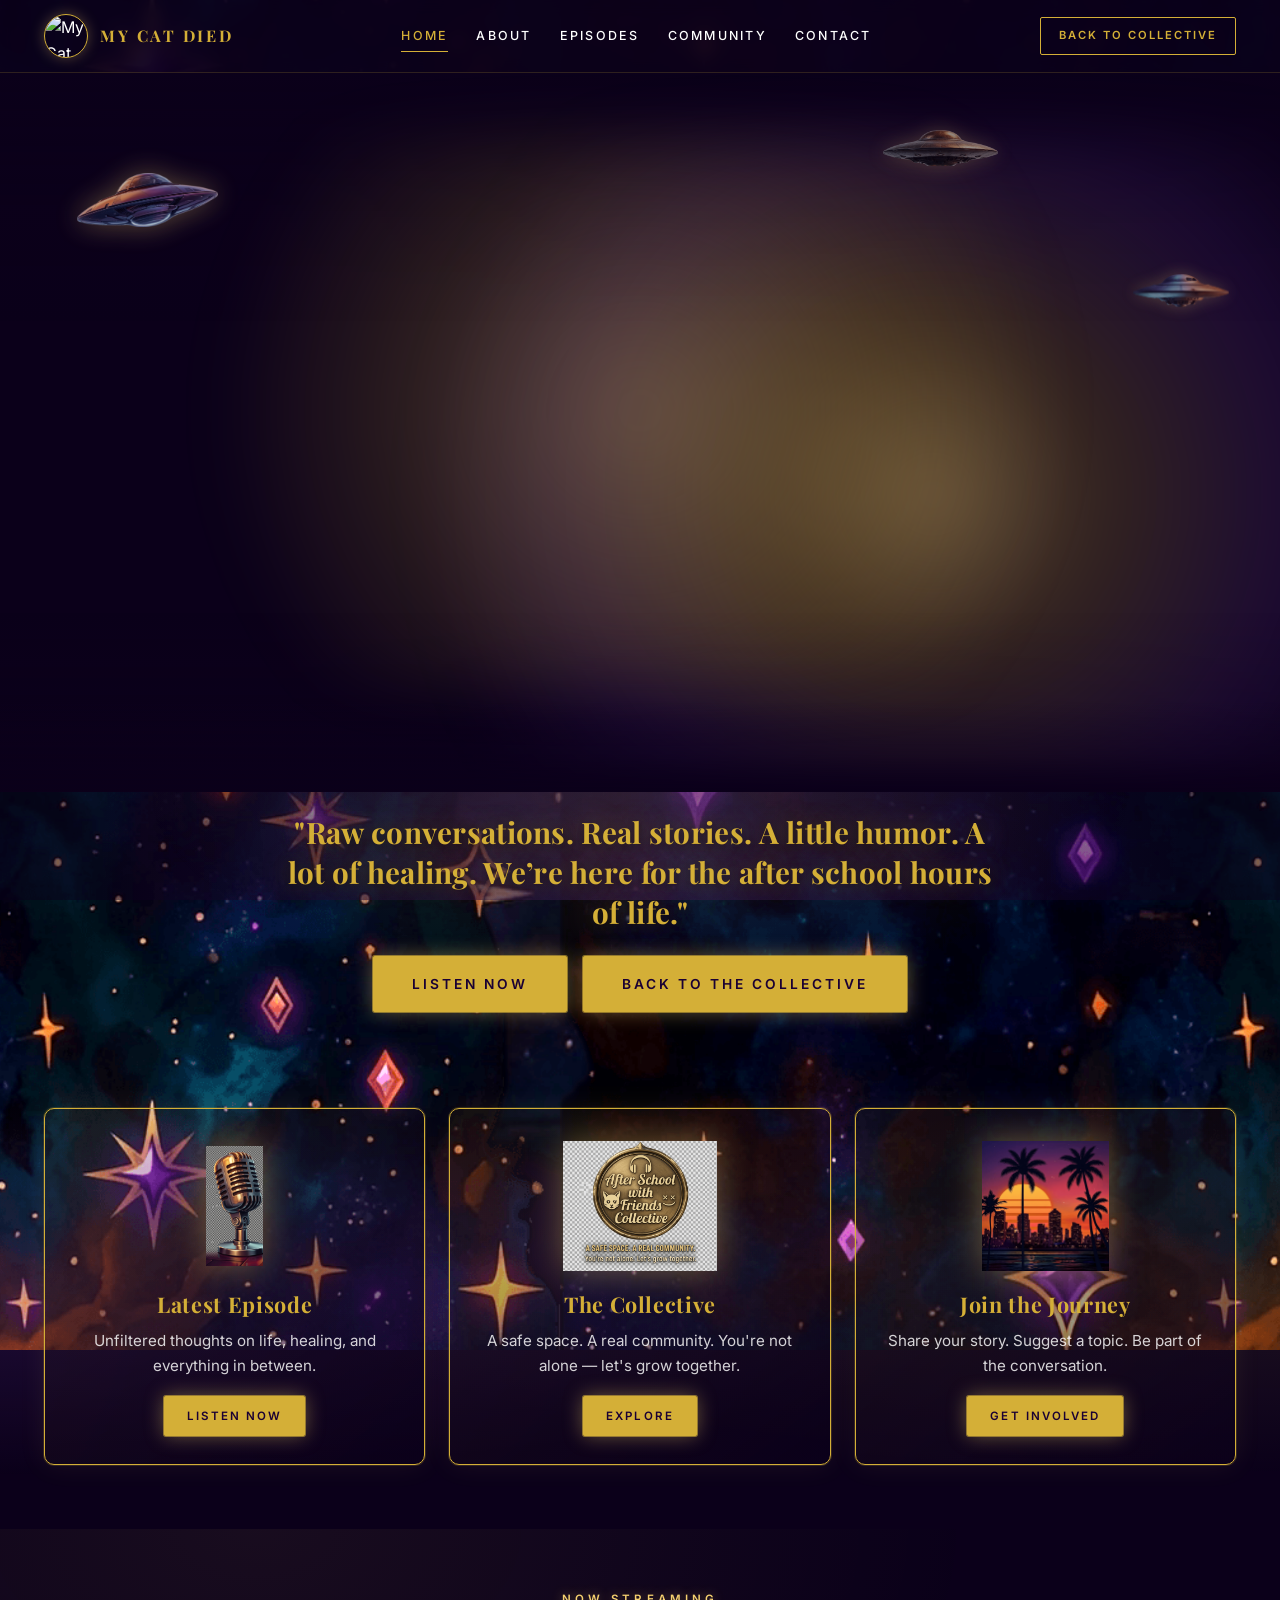
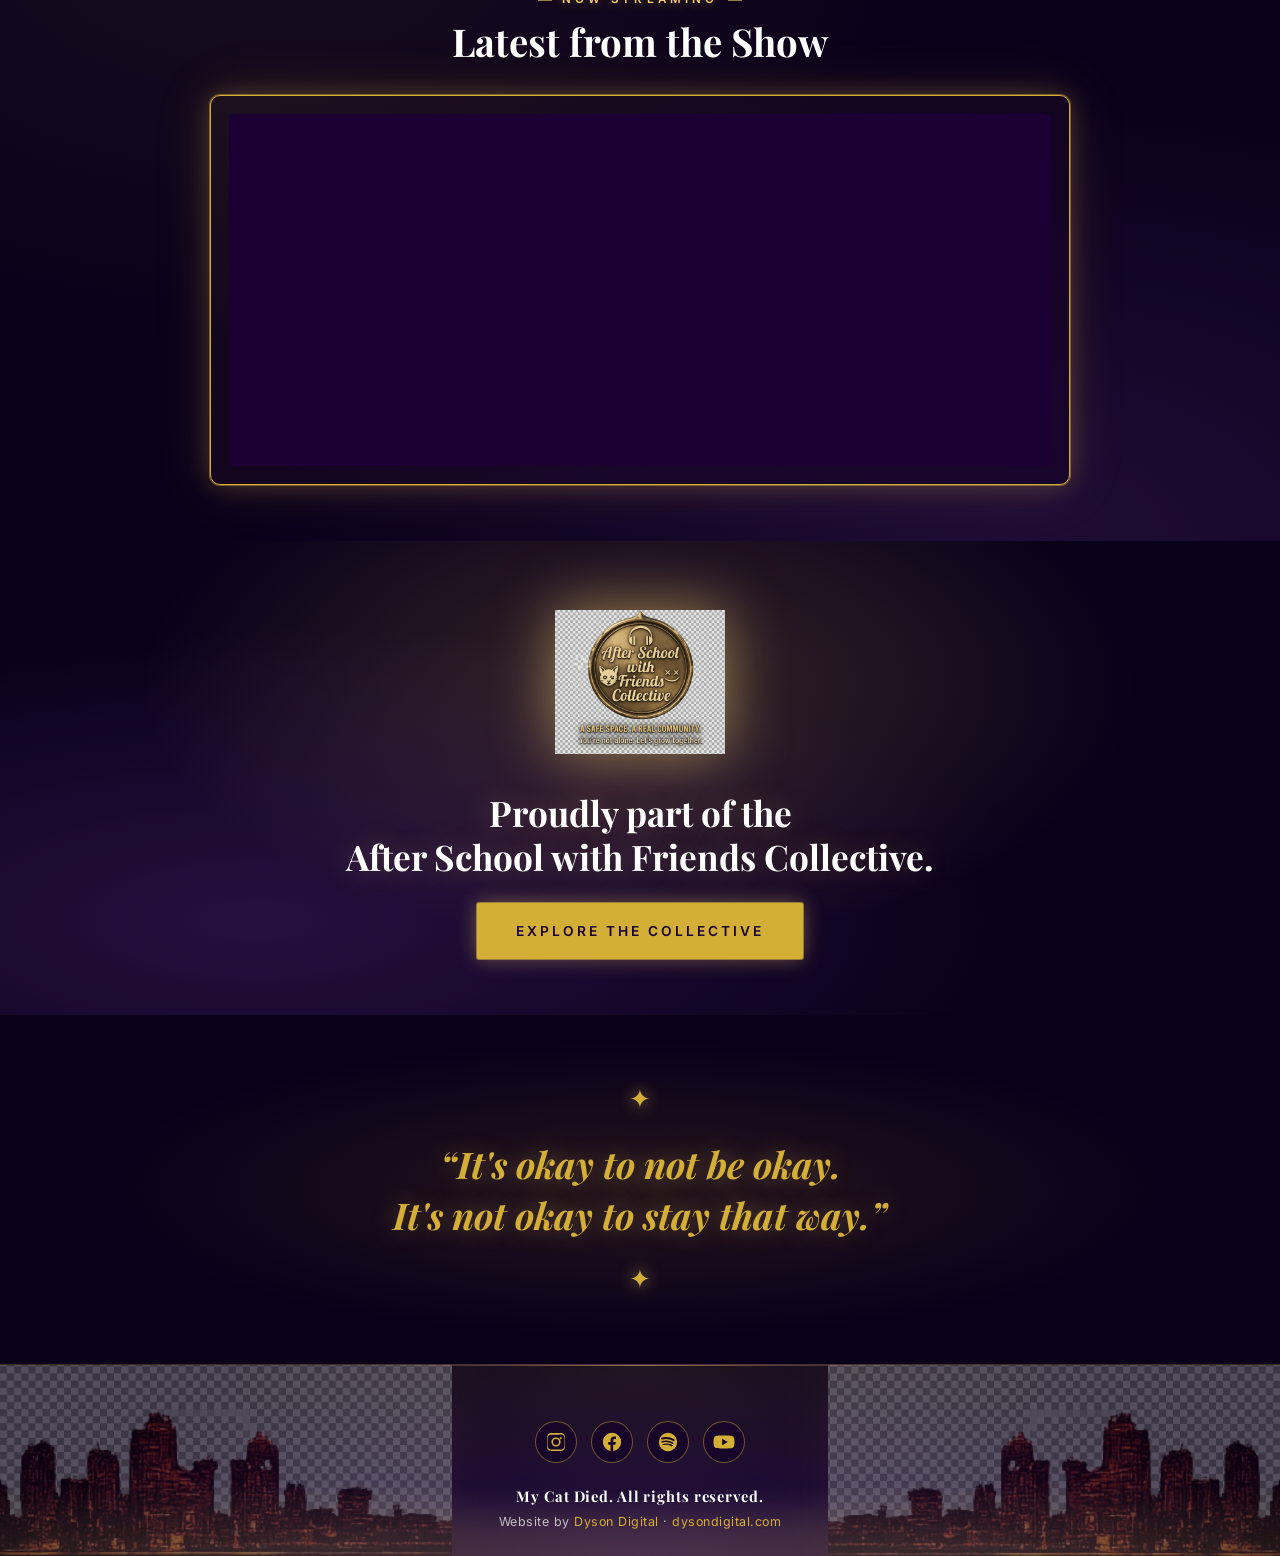
==== commit ff7a74d0: "Fix quotation marks in hero blurb paragraph" ====
--- a/index.html
+++ b/index.html
@@ -164,7 +164,7 @@
     <!-- ============== HERO CLOSER — sits BELOW the video ============== -->
     <section class="hero-closer">
       <div class="container">
-        <p class="hero-blurb">Raw conversations. Real stories. A little humor. A lot of healing. We&rsquo;re here for the after school hours of life.</p>
+        <p class="hero-blurb">"Raw conversations. Real stories. A little humor. A lot of healing. We&rsquo;re here for the after school hours of life."</p>
         <div class="hero-ctas">
           <a href="episodes.html" class="btn btn-gold btn-large">Listen Now</a>
           <a href="https://afterschoolspecialpodcast.com/collective.html" class="btn btn-outline btn-large" target="_blank" rel="noopener">Back to the Collective</a>
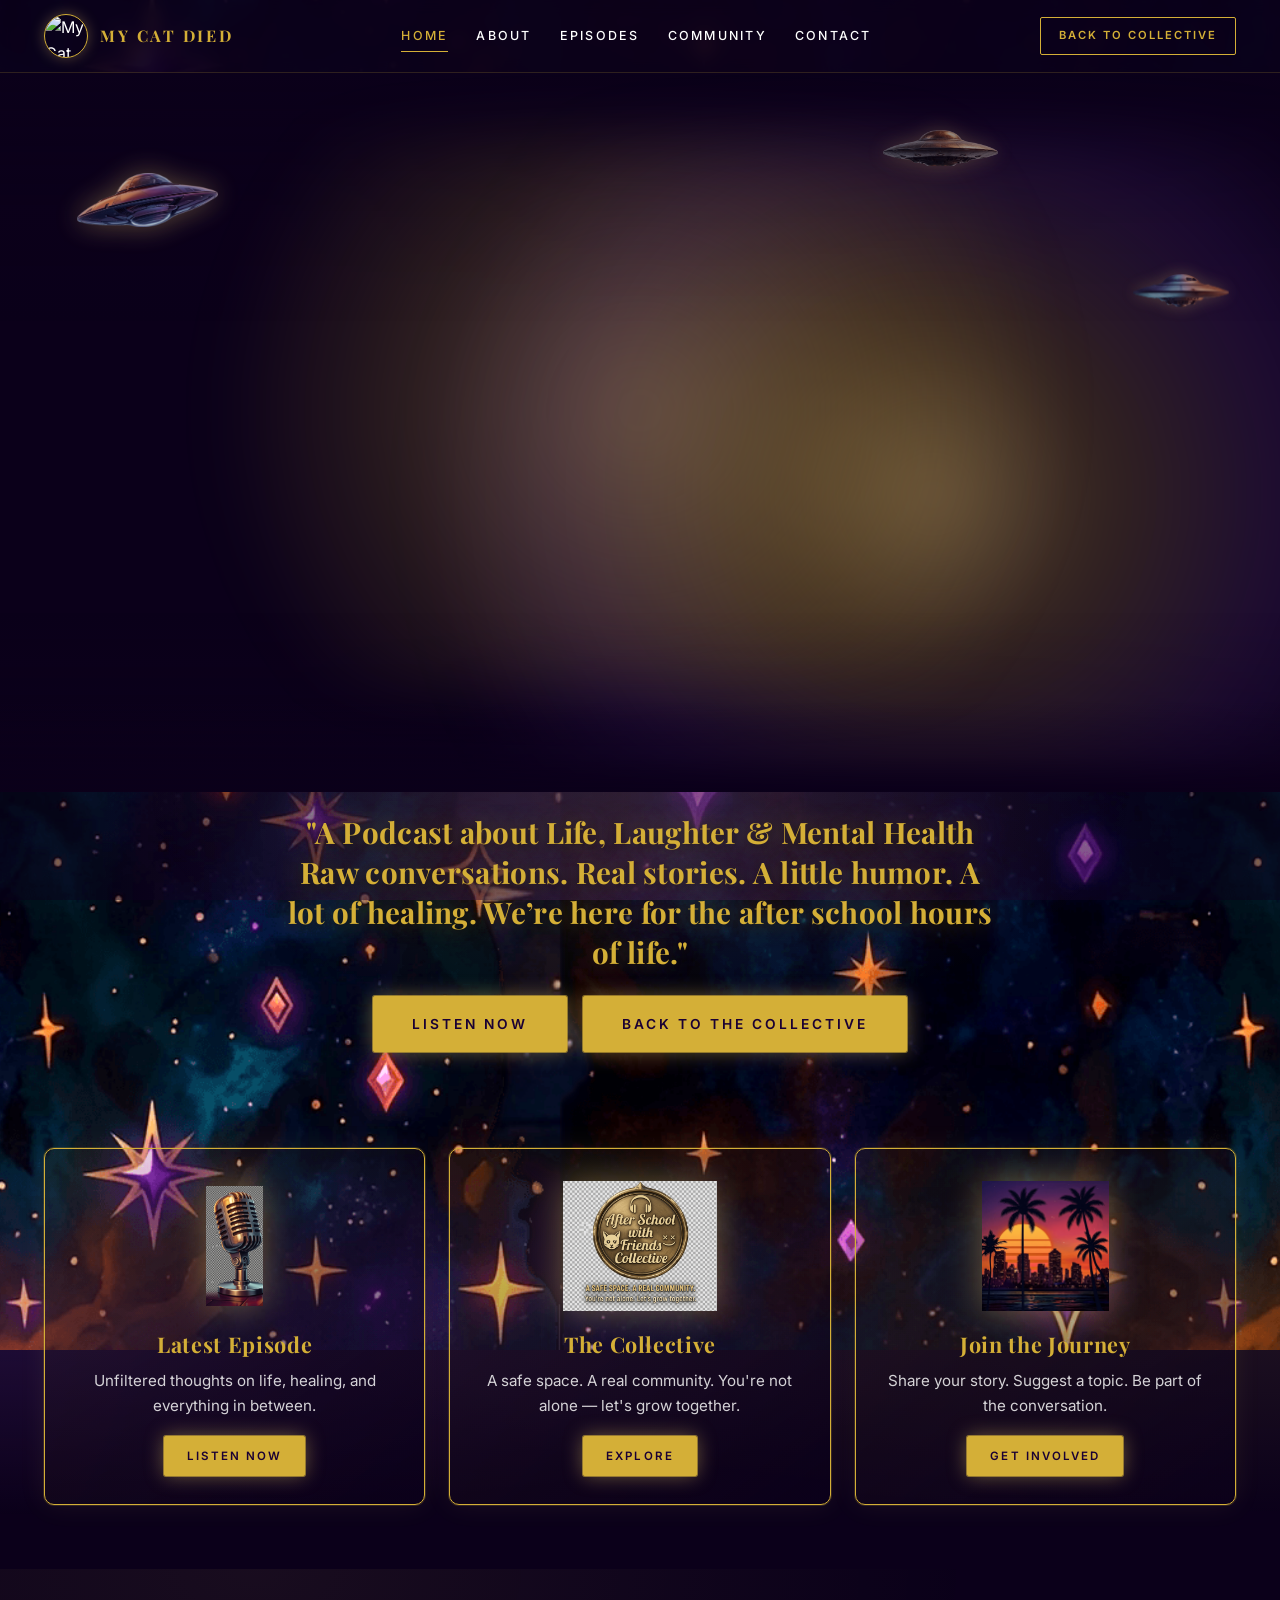
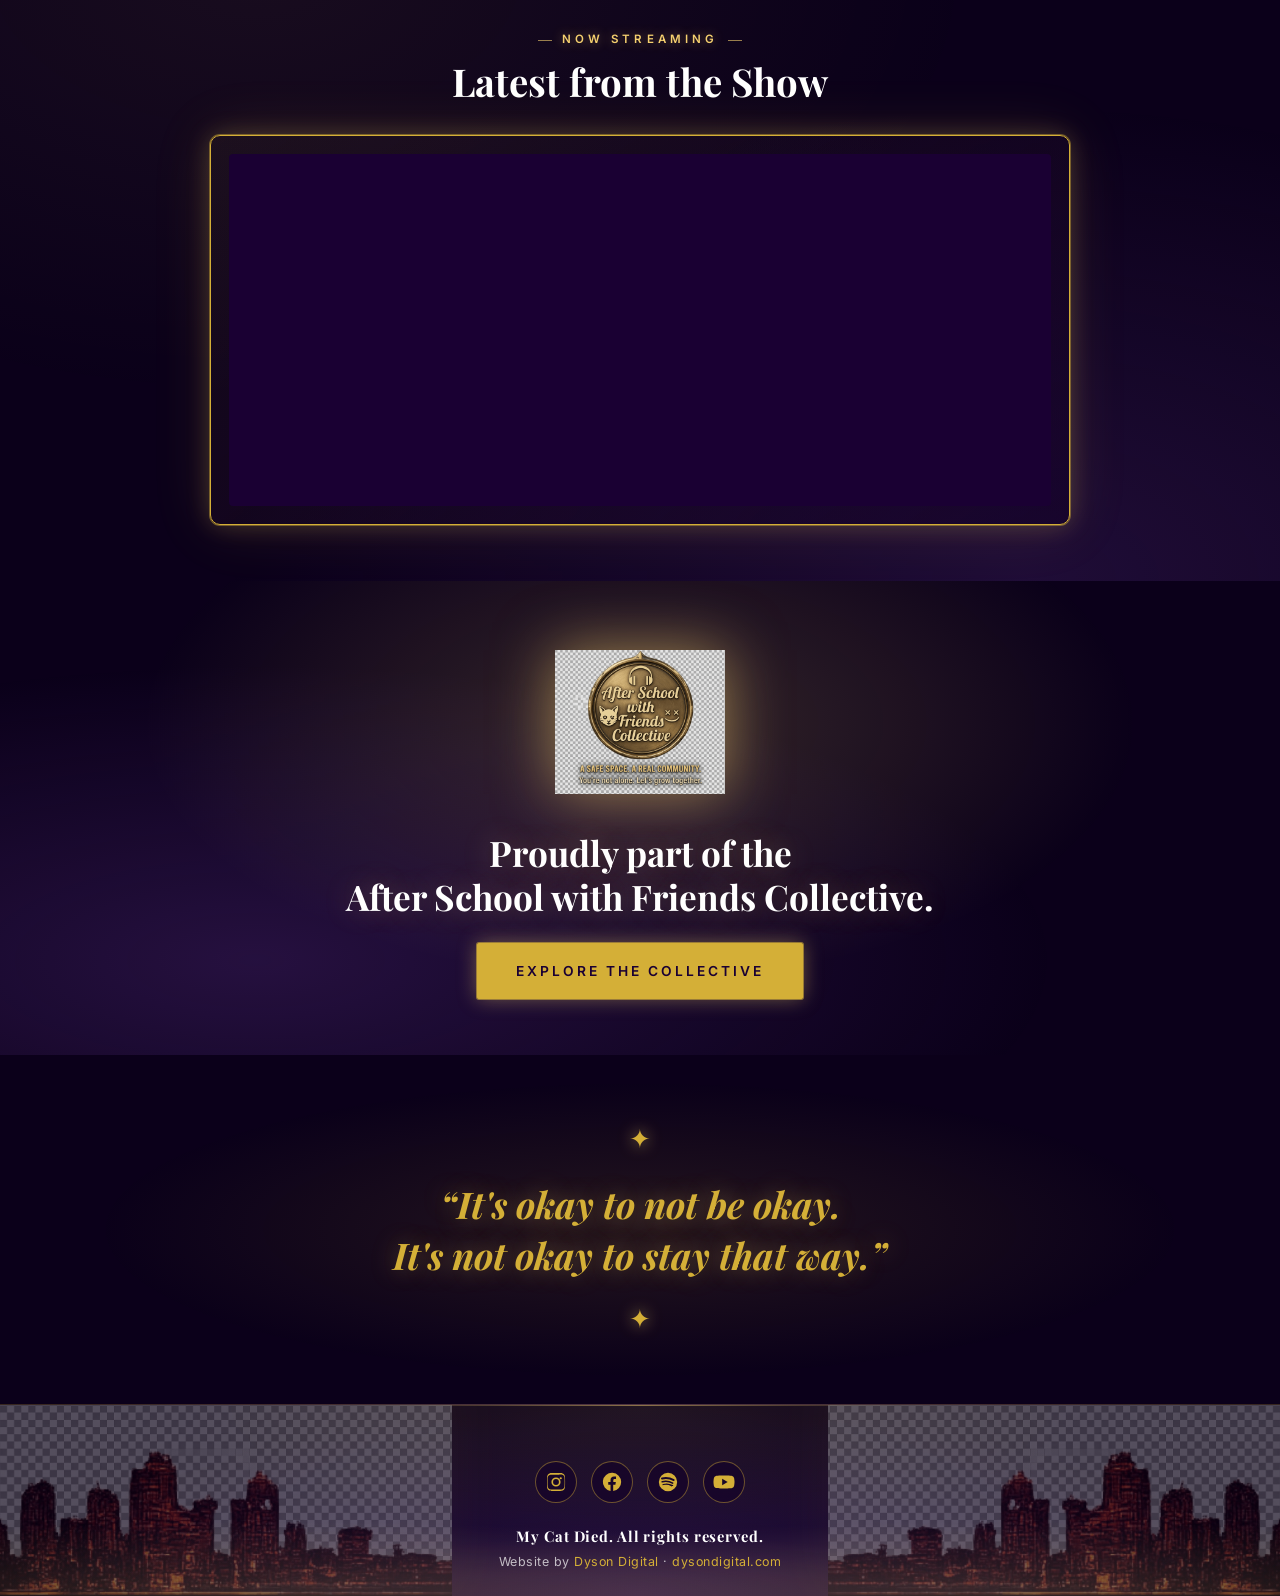
==== commit d5f6ae3b: "Update index.html" ====
--- a/index.html
+++ b/index.html
@@ -164,7 +164,8 @@
     <!-- ============== HERO CLOSER — sits BELOW the video ============== -->
     <section class="hero-closer">
       <div class="container">
-        <p class="hero-blurb">"Raw conversations. Real stories. A little humor. A lot of healing. We&rsquo;re here for the after school hours of life."</p>
+        <p class="hero-blurb">"A Podcast about Life, Laughter & Mental Health
+          Raw conversations. Real stories. A little humor. A lot of healing. We&rsquo;re here for the after school hours of life."</p>
         <div class="hero-ctas">
           <a href="episodes.html" class="btn btn-gold btn-large">Listen Now</a>
           <a href="https://afterschoolspecialpodcast.com/collective.html" class="btn btn-outline btn-large" target="_blank" rel="noopener">Back to the Collective</a>
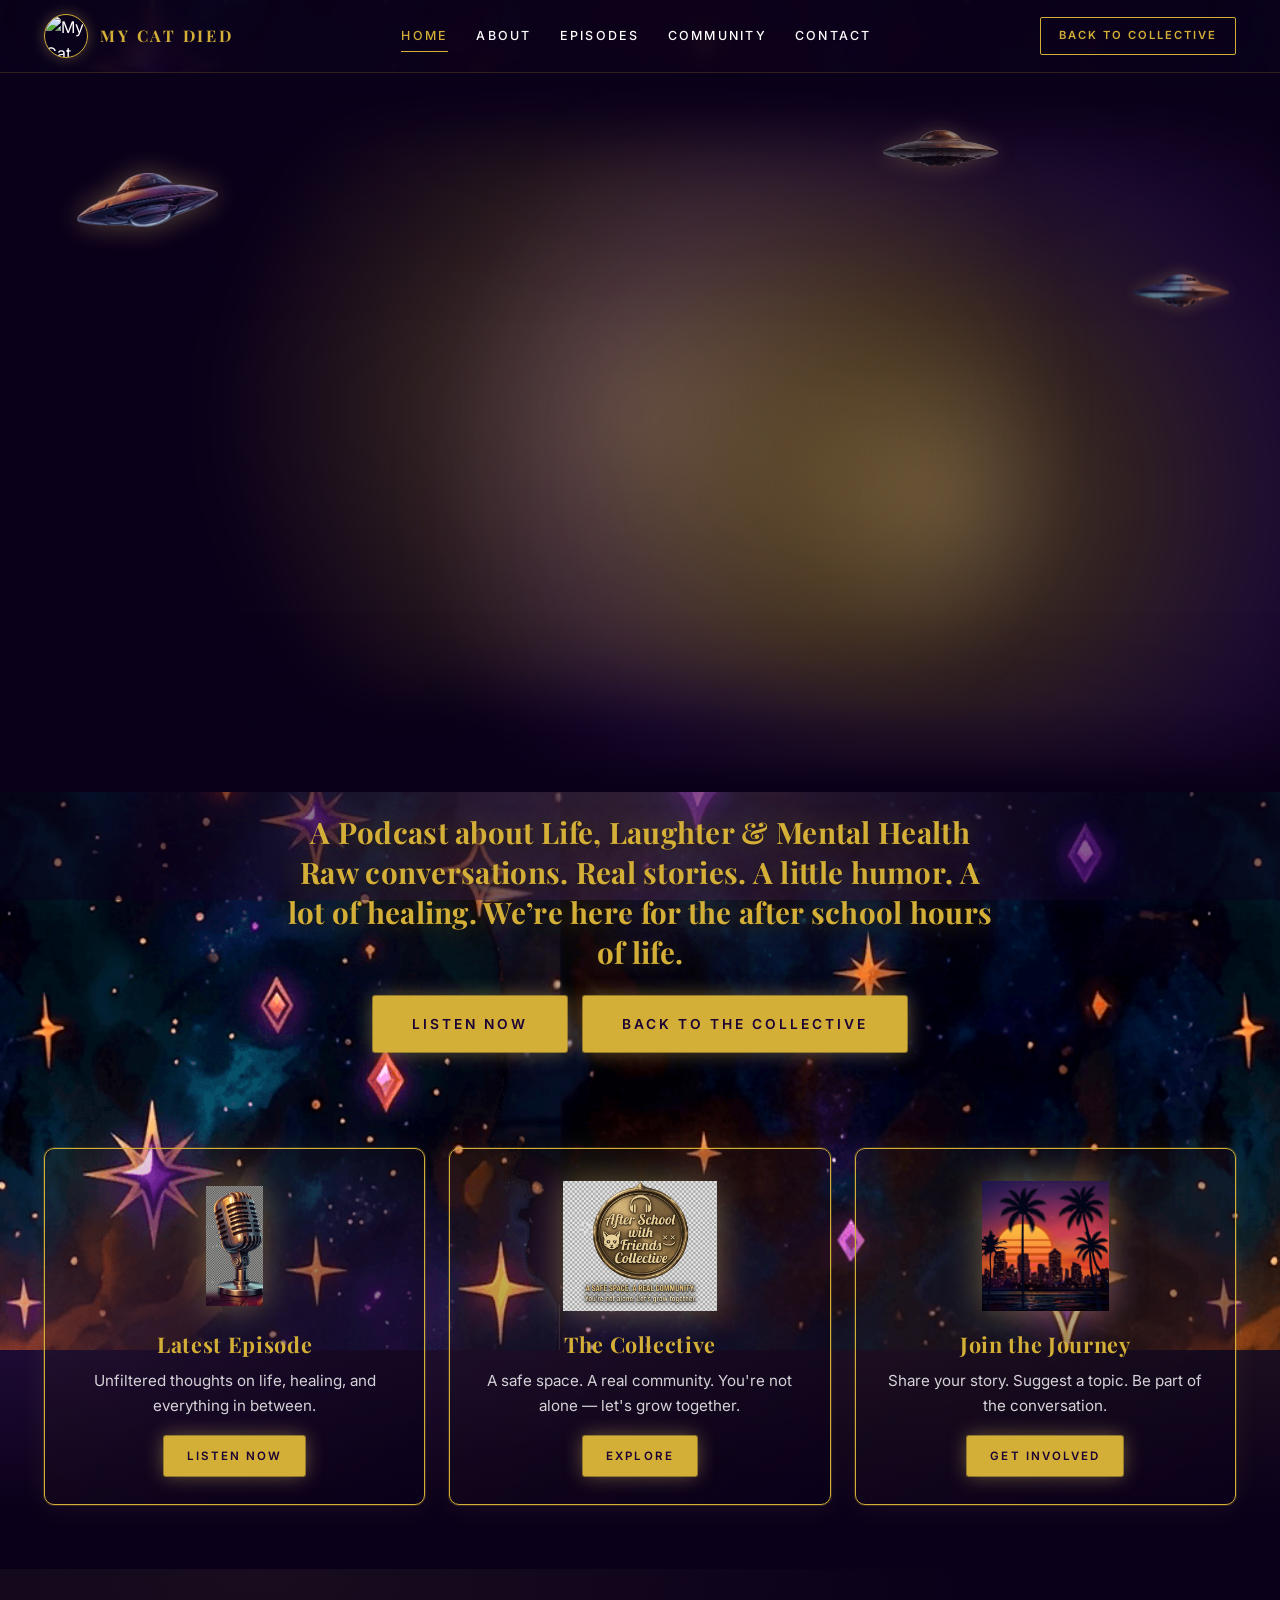
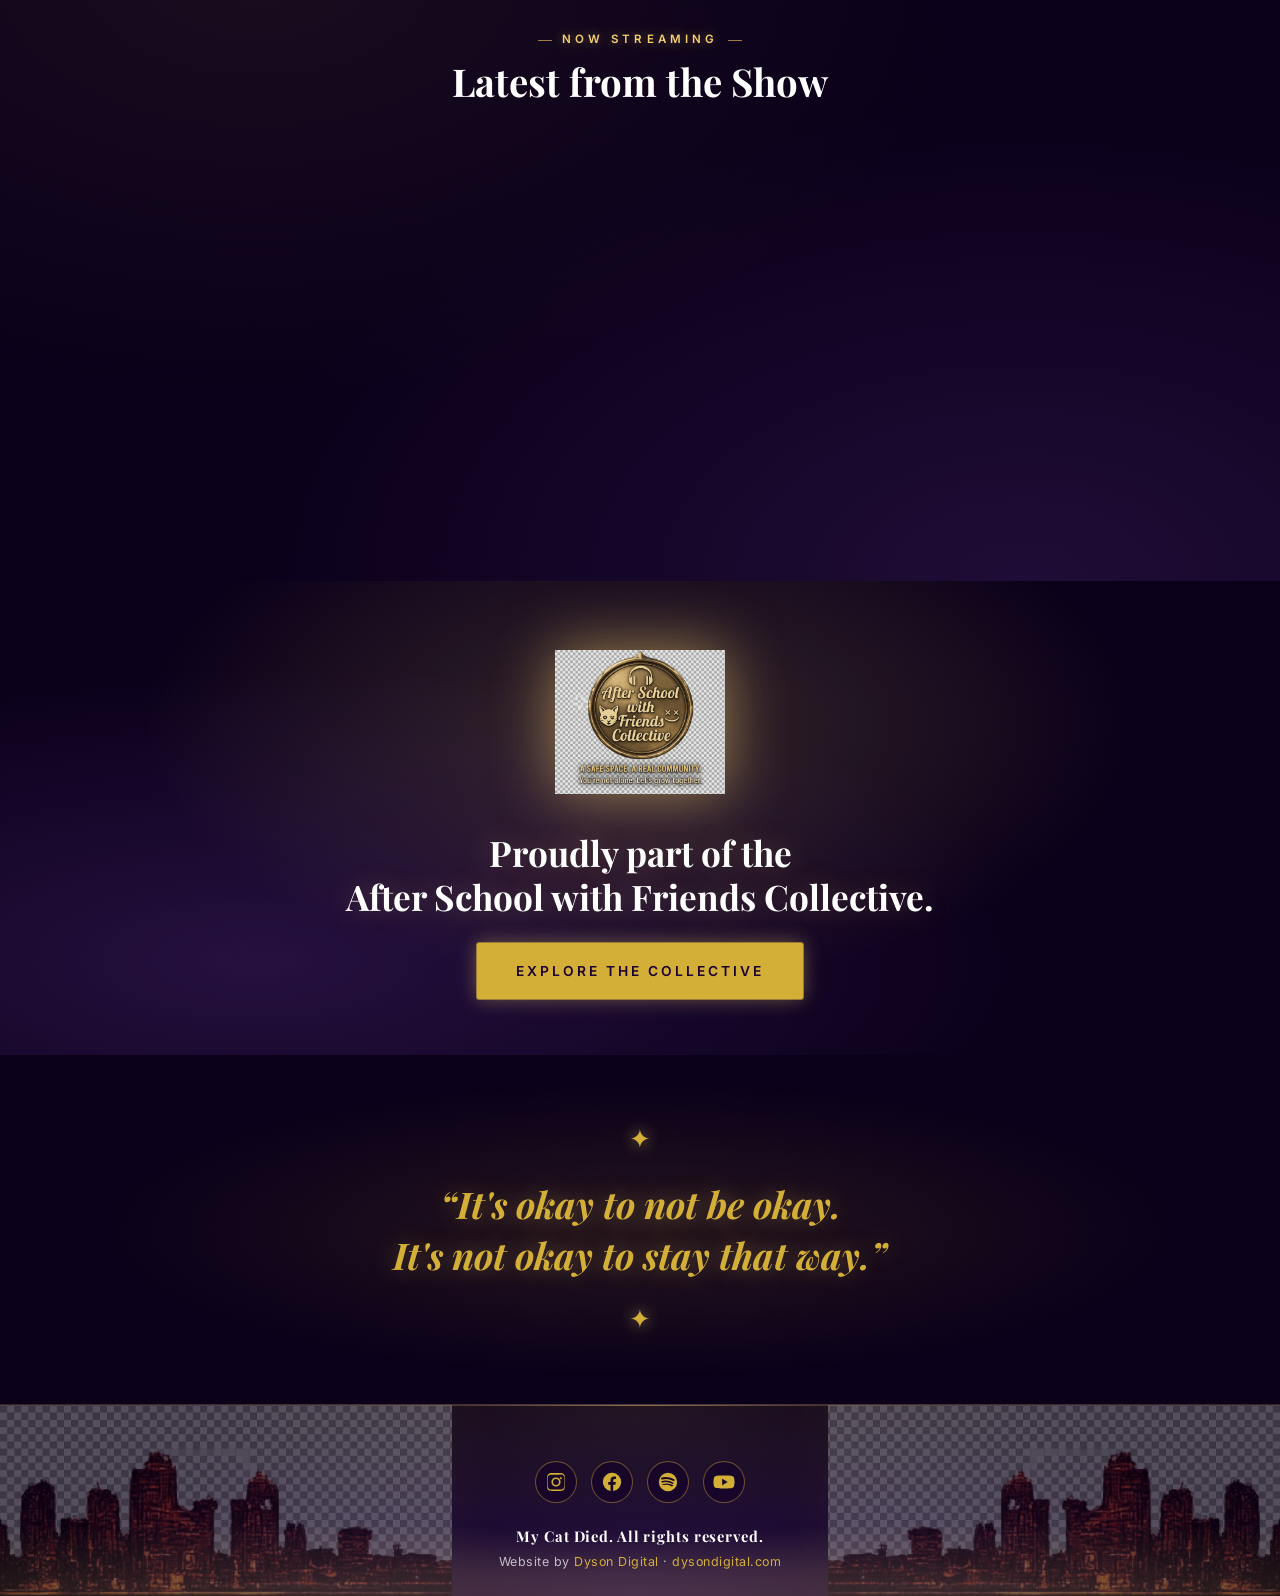
==== commit 5090b175: "Fix formatting of hero blurb paragraph" ====
--- a/index.html
+++ b/index.html
@@ -164,8 +164,8 @@
     <!-- ============== HERO CLOSER — sits BELOW the video ============== -->
     <section class="hero-closer">
       <div class="container">
-        <p class="hero-blurb">"A Podcast about Life, Laughter & Mental Health
-          Raw conversations. Real stories. A little humor. A lot of healing. We&rsquo;re here for the after school hours of life."</p>
+        <p class="hero-blurb">A Podcast about Life, Laughter & Mental Health
+          Raw conversations. Real stories. A little humor. A lot of healing. We&rsquo;re here for the after school hours of life.</p>
         <div class="hero-ctas">
           <a href="episodes.html" class="btn btn-gold btn-large">Listen Now</a>
           <a href="https://afterschoolspecialpodcast.com/collective.html" class="btn btn-outline btn-large" target="_blank" rel="noopener">Back to the Collective</a>
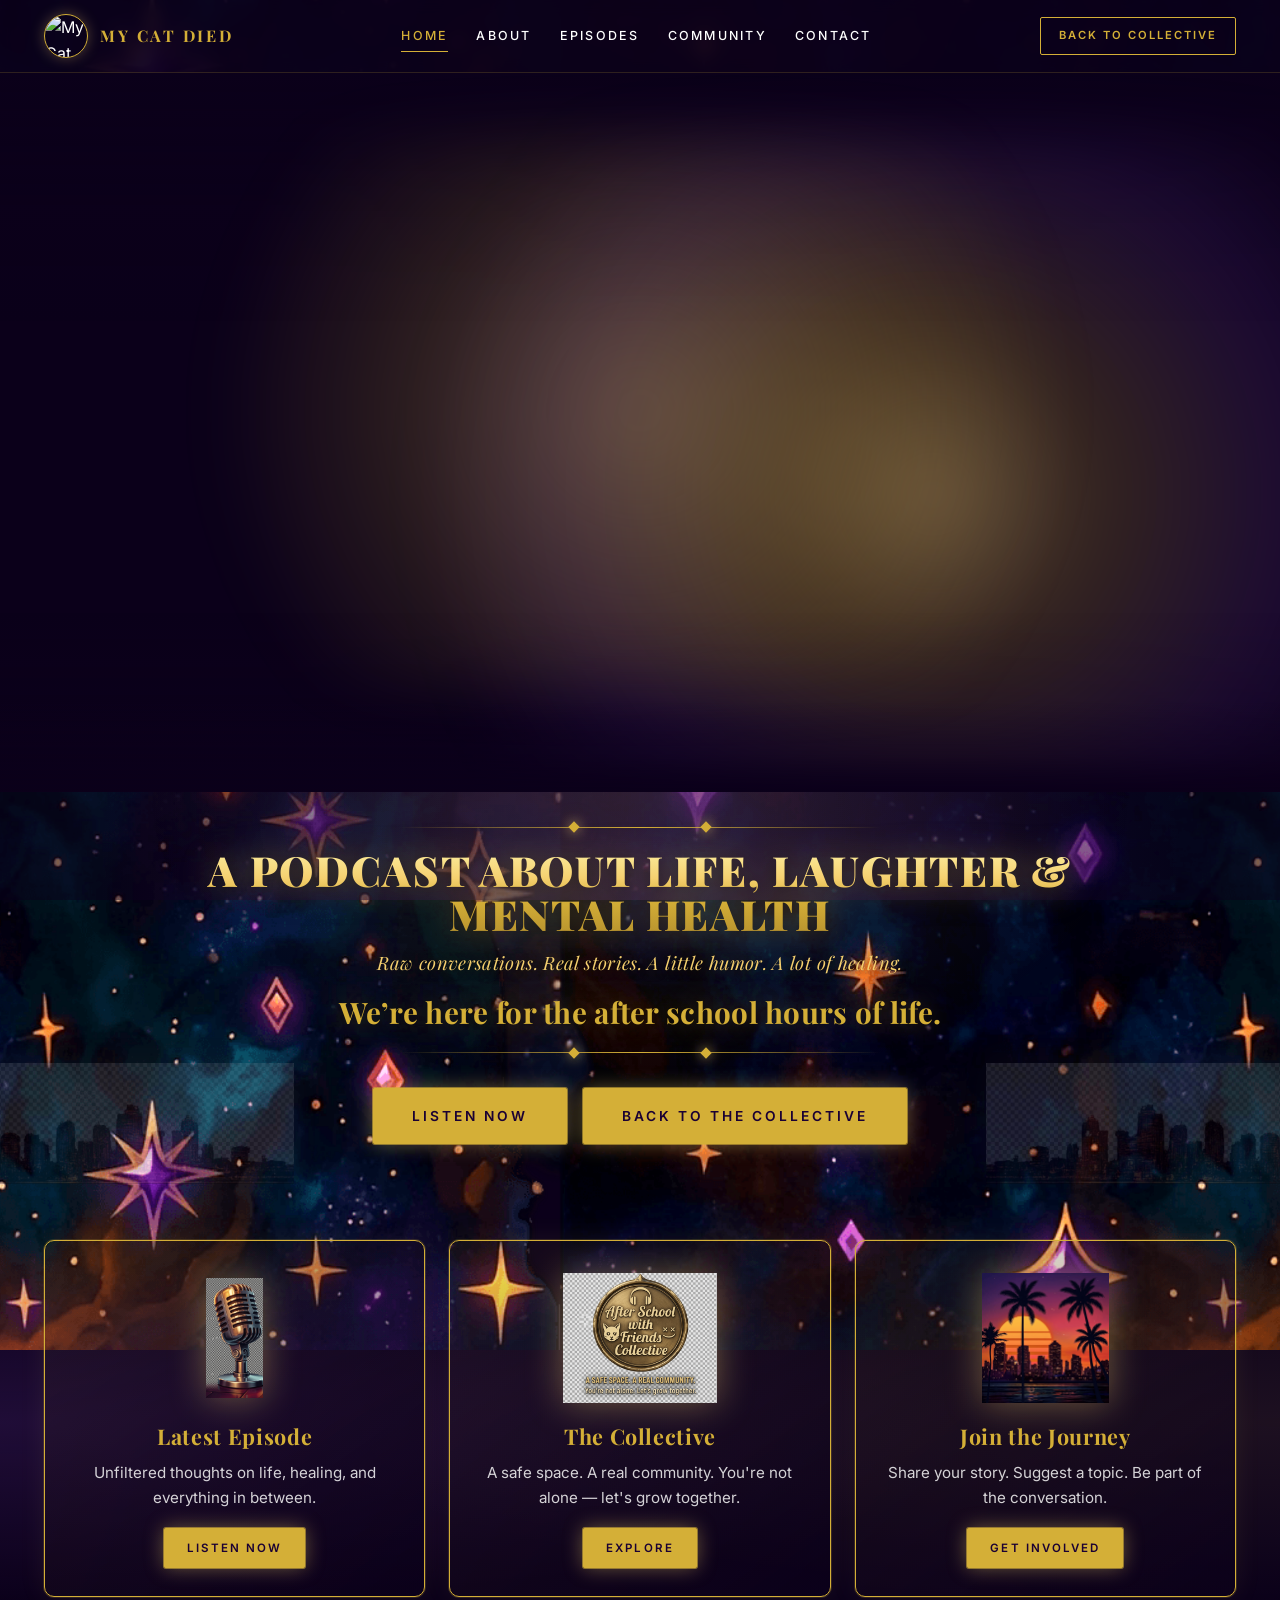
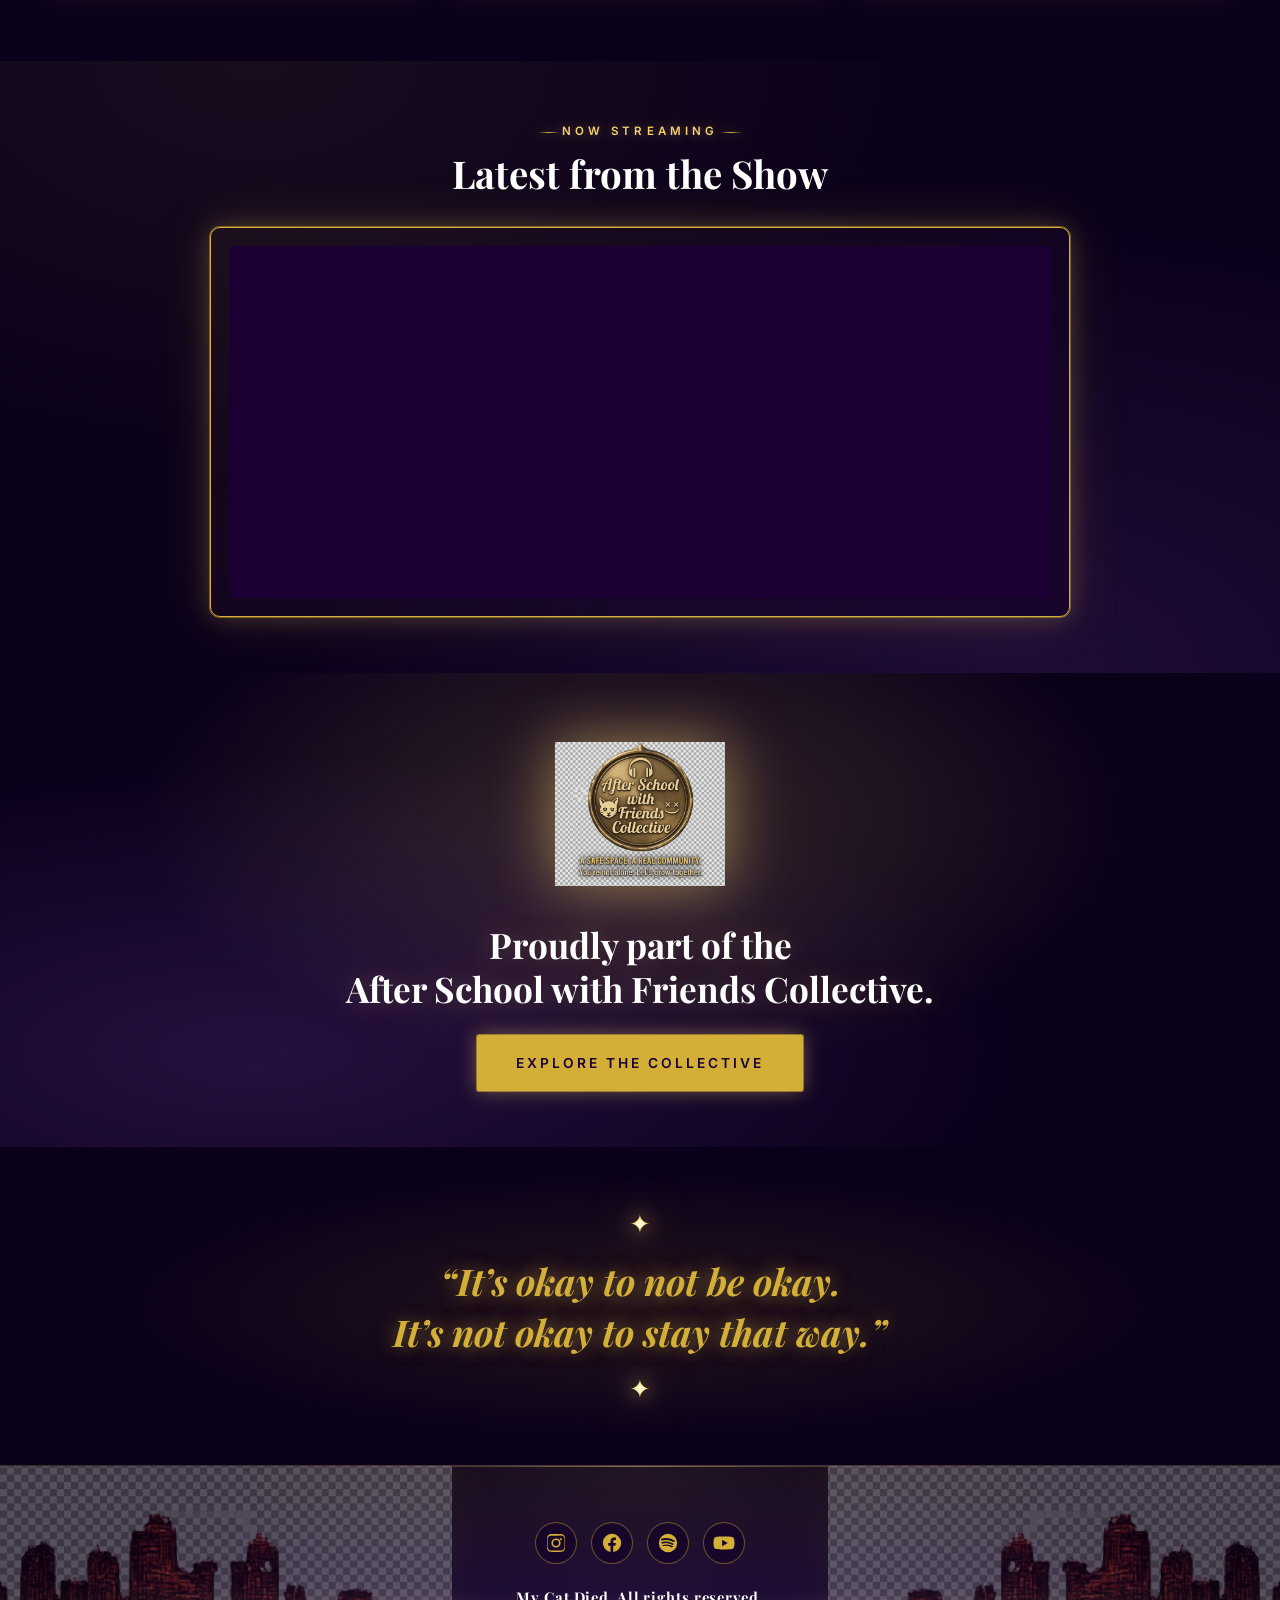
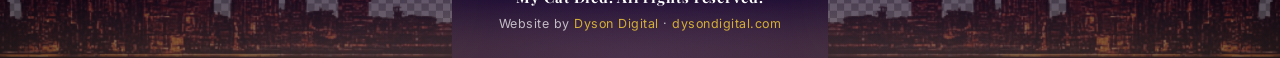
==== commit 1c4a83a1: "Add files via upload" ====
--- a/index.html
+++ b/index.html
@@ -29,7 +29,7 @@
   <link rel="preconnect" href="https://fonts.gstatic.com" crossorigin />
   <link href="https://fonts.googleapis.com/css2?family=Playfair+Display:ital,wght@0,400;0,700;0,900;1,400&family=Inter:wght@300;400;500;600;700&display=swap" rel="stylesheet" />
 
-  <link rel="stylesheet" href="style.css?v=13" />
+  <link rel="stylesheet" href="style.css?v=17" />
 
   <script type="application/ld+json">
   {
@@ -140,8 +140,7 @@
           playsinline
           webkit-playsinline
           preload="auto"
-          aria-label="My Cat Died — Raw conversations. Real stories. A little humor. A lot of healing.
-                                           A podcast about life, laughter and mental health">
+          aria-label="My Cat Died — A podcast about life, laughter and mental health">
           <source src="videos/hero-foreground.MP4" type="video/mp4" />
           <source src="videos/hero-foreground.mp4" type="video/mp4" />
           <source src="videos/hero-foreground.MOV" type="video/mp4" />
@@ -163,9 +162,18 @@
 
     <!-- ============== HERO CLOSER — sits BELOW the video ============== -->
     <section class="hero-closer">
+      <div class="hero-closer-cities" aria-hidden="true">
+        <img class="closer-city closer-city-left" src="images/hero-city.png" alt="" loading="lazy" />
+        <img class="closer-city closer-city-right" src="images/hero-city.png" alt="" loading="lazy" />
+      </div>
       <div class="container">
-        <p class="hero-blurb">A Podcast about Life, Laughter & Mental Health
-          Raw conversations. Real stories. A little humor. A lot of healing. We&rsquo;re here for the after school hours of life.</p>
+        <div class="hero-closer-poster">
+          <span class="deco-line" aria-hidden="true"></span>
+          <h2 class="hero-headline">A PODCAST ABOUT LIFE, LAUGHTER &amp; MENTAL HEALTH</h2>
+          <p class="hero-subline">Raw conversations. Real stories. A little humor. A lot of healing.</p>
+          <p class="hero-blurb">We&rsquo;re here for the after school hours of life.</p>
+          <span class="deco-line" aria-hidden="true"></span>
+        </div>
         <div class="hero-ctas">
           <a href="episodes.html" class="btn btn-gold btn-large">Listen Now</a>
           <a href="https://afterschoolspecialpodcast.com/collective.html" class="btn btn-outline btn-large" target="_blank" rel="noopener">Back to the Collective</a>
@@ -241,12 +249,12 @@
     <!-- ============== 6. QUOTE ============== -->
     <section class="quote-section">
       <div class="container reveal">
-        <span class="quote-stars" aria-hidden="true">✦</span>
+        <span class="quote-spark" aria-hidden="true">✦</span>
         <blockquote class="big-quote">
-          &ldquo;It's okay to not be okay.<br/>
-          It's not okay to stay that way.&rdquo;
+          &ldquo;It&rsquo;s okay to not be okay.<br/>
+          It&rsquo;s not okay to stay that way.&rdquo;
         </blockquote>
-        <span class="quote-stars" aria-hidden="true">✦</span>
+        <span class="quote-spark" aria-hidden="true">✦</span>
       </div>
     </section>
   </main>
--- a/style.css
+++ b/style.css
@@ -1412,7 +1412,8 @@
   .brand img { width: 38px; height: 38px; }
   .brand-text { font-size: 0.86rem; letter-spacing: 0.14em; }
 
-  /* Hero on mobile - 3:4 portait, pin video top so title isn't cropped */
+  /* Hero on mobile — 4:5 portrait, pin video top so title isn't cropped */
+  /* Hero on mobile — 9:12 portrait, pin video top so title isn't cropped */
   .hero-video-stage {
     aspect-ratio: 9 / 12;
   }
@@ -1565,7 +1566,10 @@
 body.is-home .ambient-ship-b {
   animation: none !important;
 }
-/* Ambient ships hidden on homepage (they're the most viewport-spanning) */
+/* Hide all floating ships on homepage to eliminate compositor contention with video */
+body.is-home .ship-1,
+body.is-home .ship-2,
+body.is-home .ship-3,
 body.is-home .ambient-ship-a,
 body.is-home .ambient-ship-b {
   display: none;
@@ -1584,3 +1588,190 @@
   .hero-video-desktop { display: none; }
   .hero-video-mobile  { display: block; }
 }
+
+/* =================================================================
+   HOMEPAGE-ONLY: HERO CLOSER POSTER COMPOSITION
+   Cinematic art-deco typography under the hero video
+   ================================================================= */
+.hero-closer {
+  overflow: hidden; /* clip the city flanks */
+}
+
+/* Decorative city silhouettes flanking the text */
+.hero-closer-cities {
+  position: absolute;
+  inset: 0;
+  pointer-events: none;
+  overflow: hidden;
+  z-index: 0;
+}
+.closer-city {
+  position: absolute;
+  bottom: 0;
+  width: 32%;
+  max-width: 320px;
+  min-width: 160px;
+  opacity: 0.18;
+  filter:
+    grayscale(0.2)
+    drop-shadow(0 -4px 18px rgba(245, 208, 111, 0.18));
+}
+.closer-city-left  { left: -2%; }
+.closer-city-right { right: -2%; transform: scaleX(-1); }
+
+/* Poster block — three stacked lines with deco lines top + bottom */
+.hero-closer-poster {
+  position: relative;
+  z-index: 2;
+  display: flex;
+  flex-direction: column;
+  align-items: center;
+  gap: 14px;
+  padding: 8px 0 4px;
+  max-width: 880px;
+  margin: 0 auto;
+}
+
+/* Art-deco line — geometric thin gold with glowing diamond center */
+.deco-line {
+  display: block;
+  width: min(100%, 480px);
+  height: 14px;
+  position: relative;
+  background:
+    linear-gradient(90deg,
+      transparent 0%,
+      rgba(212, 175, 55, 0.5) 22%,
+      var(--gold) 50%,
+      rgba(212, 175, 55, 0.5) 78%,
+      transparent 100%) center / 100% 1px no-repeat;
+}
+.deco-line::before,
+.deco-line::after {
+  content: "";
+  position: absolute;
+  top: 50%;
+  width: 8px;
+  height: 8px;
+  background: var(--gold);
+  transform: translateY(-50%) rotate(45deg);
+  box-shadow: 0 0 12px rgba(245, 208, 111, 0.7),
+              0 0 22px rgba(245, 208, 111, 0.35);
+}
+.deco-line::before { left: calc(50% - 70px); }
+.deco-line::after  { left: calc(50% + 62px); }
+
+/* Bold cinematic headline — gold gradient + neon glow */
+.hero-headline {
+  font-family: var(--font-display);
+  font-weight: 900;
+  font-size: clamp(1.6rem, 4.4vw, 2.6rem);
+  line-height: 1.05;
+  letter-spacing: 0.04em;
+  margin: 0;
+  text-transform: uppercase;
+  text-align: center;
+  background: linear-gradient(180deg,
+    #fceea0 0%,
+    #f5d06f 35%,
+    var(--gold) 60%,
+    #b8932e 100%);
+  -webkit-background-clip: text;
+          background-clip: text;
+  -webkit-text-fill-color: transparent;
+  color: transparent;
+  filter:
+    drop-shadow(0 0 16px rgba(245, 208, 111, 0.45))
+    drop-shadow(0 2px 8px rgba(0, 0, 0, 0.7));
+}
+
+/* Subline — italic Playfair, warmer tint, sits between headline + blurb */
+.hero-subline {
+  font-family: var(--font-display);
+  font-style: italic;
+  font-weight: 400;
+  font-size: clamp(0.95rem, 2vw, 1.15rem);
+  color: var(--glow);
+  margin: 0;
+  max-width: 640px;
+  line-height: 1.55;
+  letter-spacing: 0.02em;
+  text-shadow: 0 0 18px rgba(245, 208, 111, 0.3),
+               0 2px 10px rgba(0, 0, 0, 0.6);
+}
+
+/* Hero-closer container layout */
+.hero-closer .container {
+  position: relative;
+  z-index: 2;
+}
+
+/* =================================================================
+   ART-DECO LINE UPGRADE — section kickers (sitewide, subtle)
+   The `.section-kicker::before/::after` lines now have a tiny
+   diamond accent for an art-deco feel.
+   ================================================================= */
+.section-kicker::before,
+.section-kicker::after {
+  background: linear-gradient(90deg,
+    transparent,
+    var(--gold) 40%,
+    var(--glow) 50%,
+    var(--gold) 60%,
+    transparent);
+  height: 1px;
+  width: 22px;
+  opacity: 0.85;
+  box-shadow: 0 0 8px rgba(245, 208, 111, 0.5);
+}
+
+/* =================================================================
+   QUOTE SECTION ENHANCEMENT — neon spark + glowing quote marks
+   ================================================================= */
+.quote-section .container {
+  position: relative;
+  display: flex;
+  flex-direction: column;
+  align-items: center;
+  gap: 18px;
+}
+
+/* Spark accent — small star above and below the quote */
+.quote-spark {
+  display: inline-block;
+  font-size: 1.6rem;
+  line-height: 1;
+  background: radial-gradient(circle,
+    #fff 0%,
+    #fceea0 25%,
+    var(--gold) 55%,
+    #c97f3d 100%);
+  -webkit-background-clip: text;
+          background-clip: text;
+  -webkit-text-fill-color: transparent;
+  color: transparent;
+  filter:
+    drop-shadow(0 0 10px rgba(245, 208, 111, 0.85))
+    drop-shadow(0 0 22px rgba(255, 168, 90, 0.55));
+}
+
+/* Quote text — gold + warm halo + dark drop-shadow for legibility */
+.quote-section .big-quote {
+  text-shadow:
+    0 0 18px rgba(245, 208, 111, 0.5),
+    0 0 38px rgba(255, 142, 90, 0.18),
+    0 2px 10px rgba(0, 0, 0, 0.6);
+}
+
+/* Mobile responsive — keep poster legible, scale flanks */
+@media (max-width: 768px) {
+  .hero-closer-poster { gap: 10px; padding: 4px 0; }
+  .deco-line { height: 12px; }
+  .deco-line::before { left: calc(50% - 56px); }
+  .deco-line::after  { left: calc(50% + 48px); }
+  .closer-city { opacity: 0.12; width: 38%; }
+}
+@media (max-width: 480px) {
+  .hero-headline { letter-spacing: 0.03em; }
+  .closer-city { opacity: 0.1; width: 40%; }
+}
